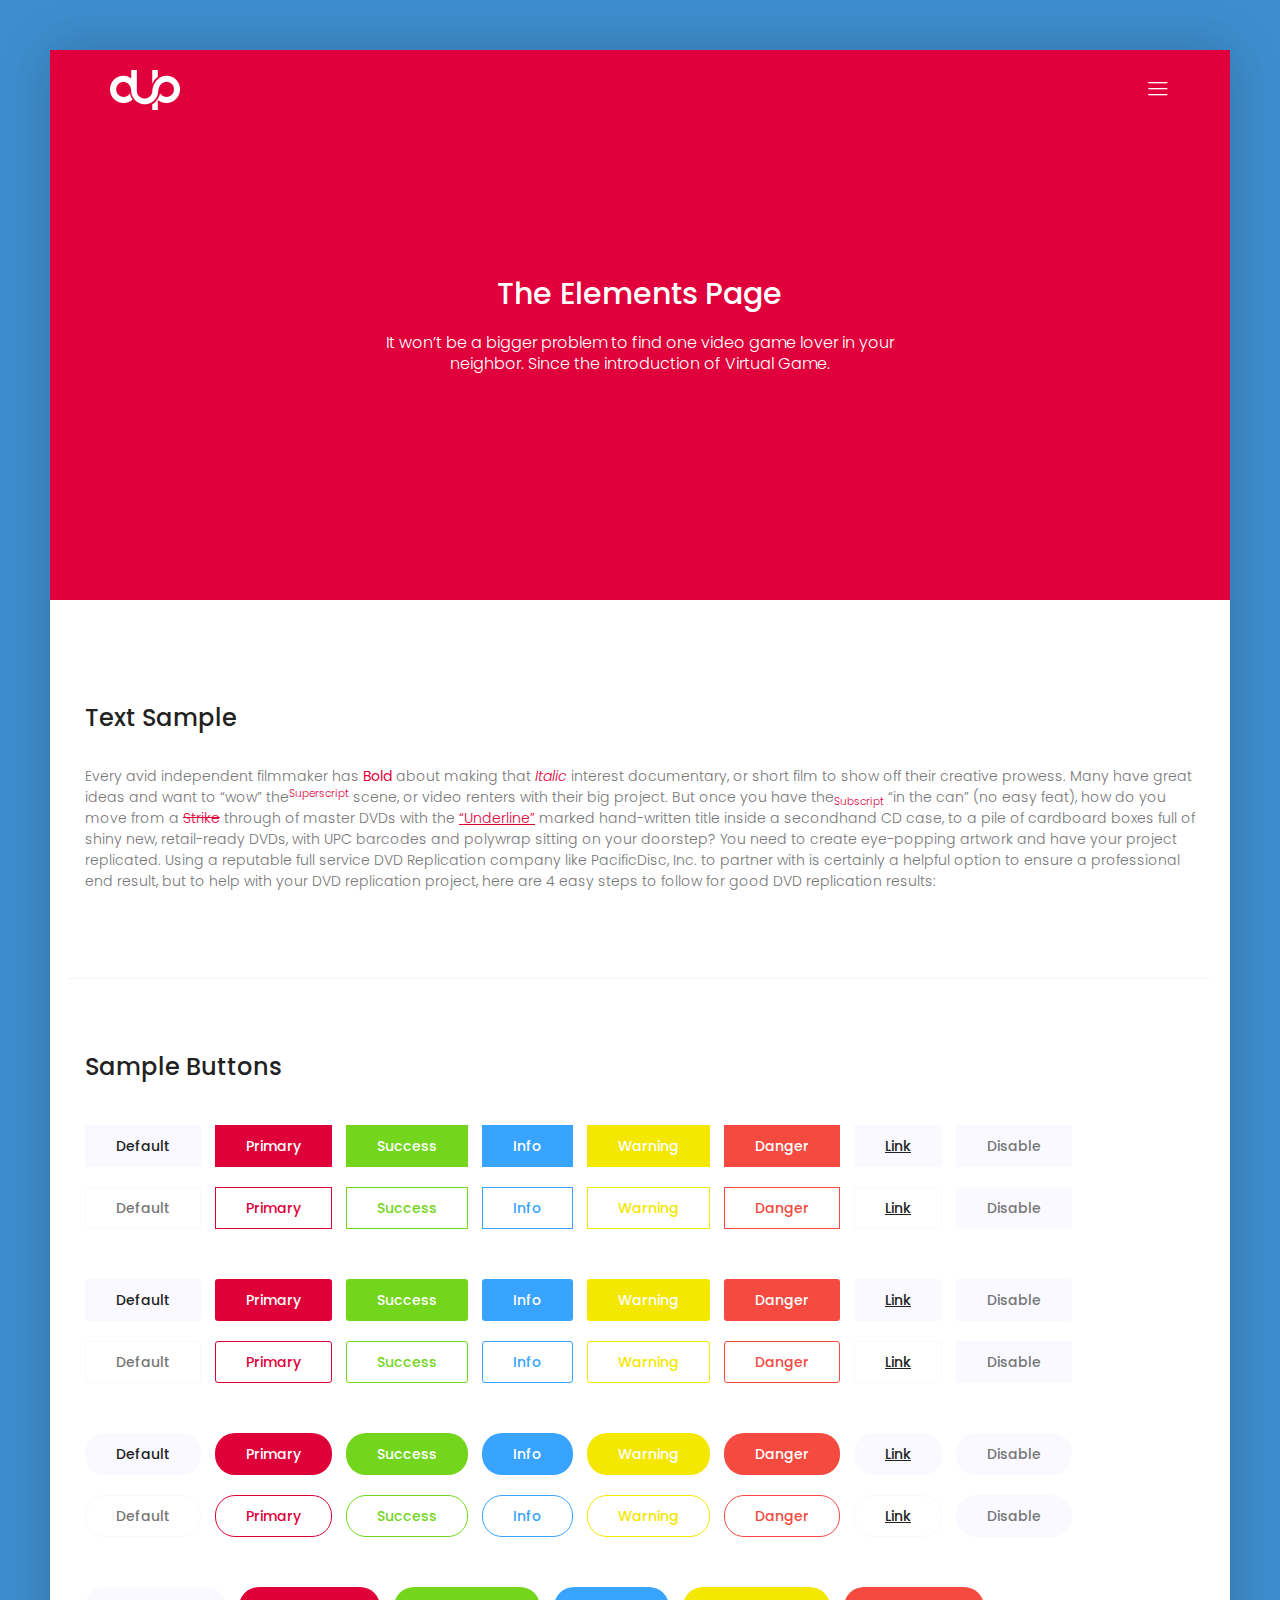
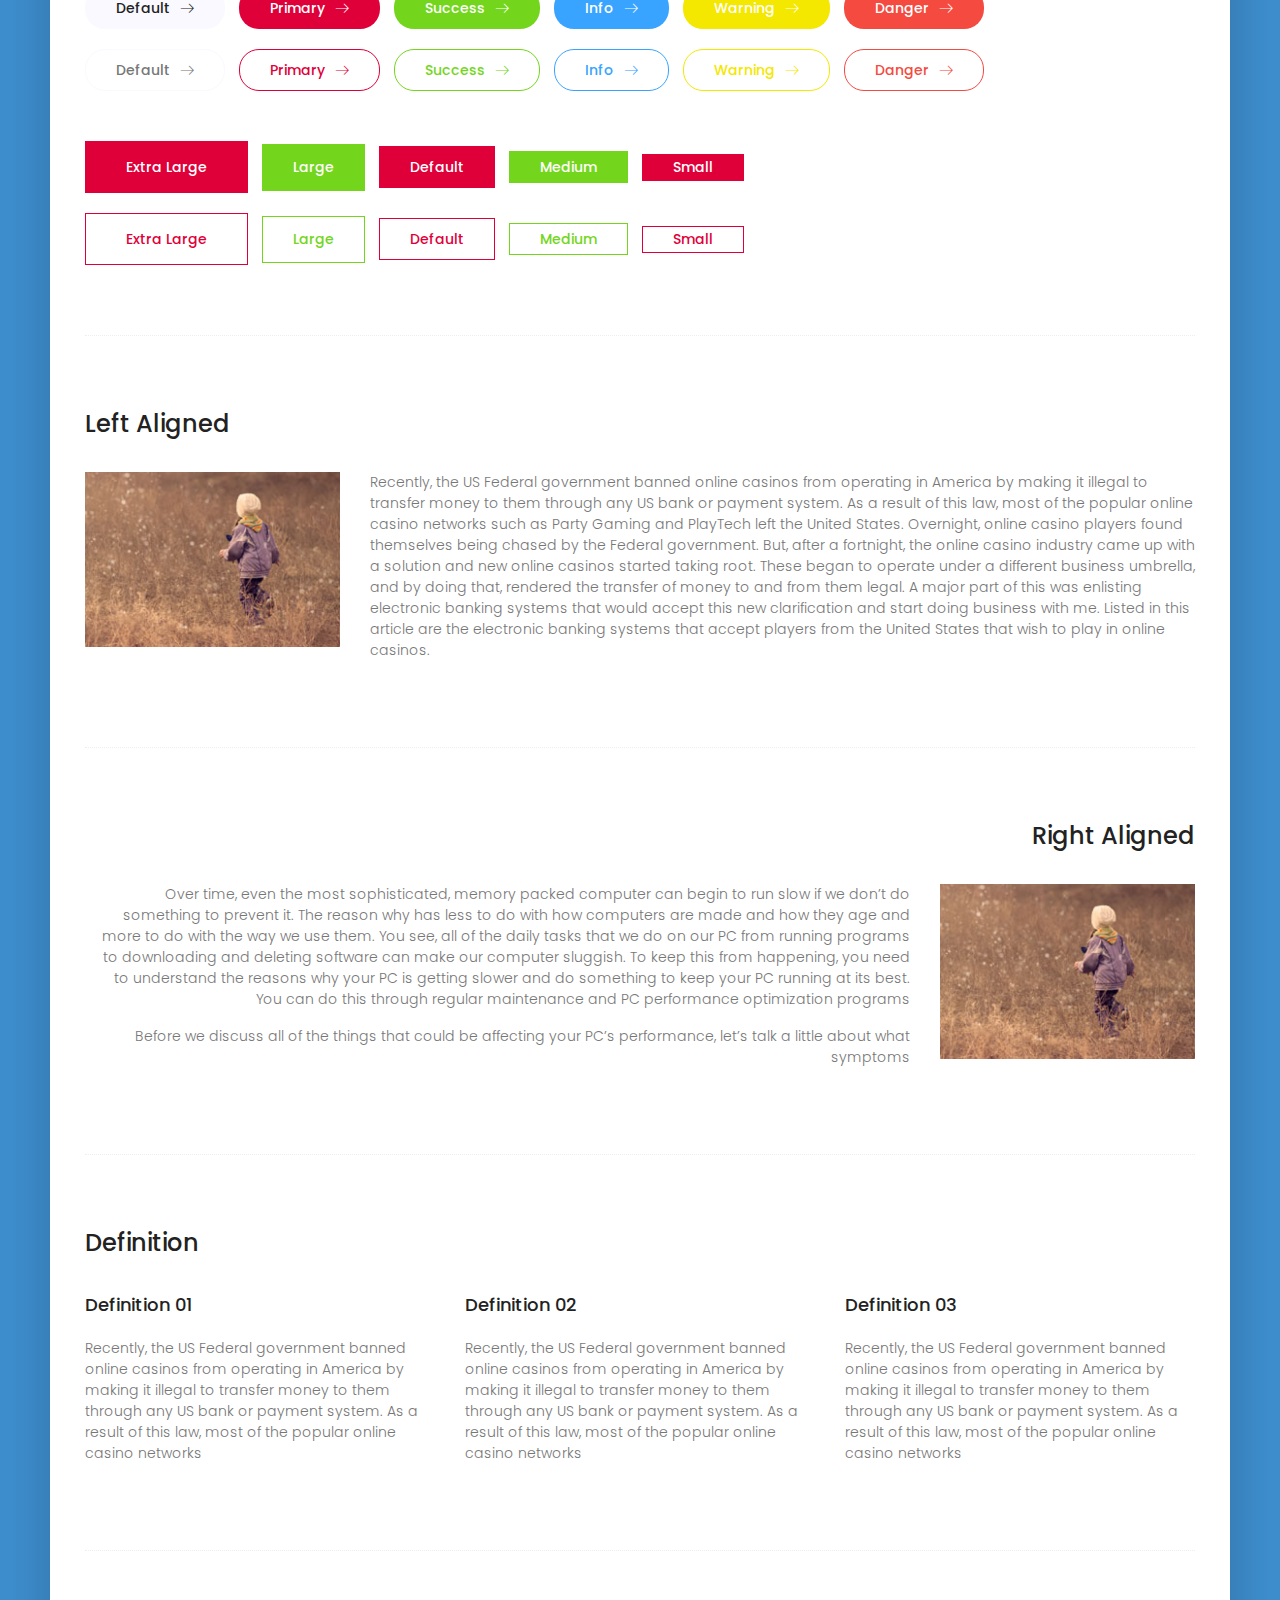
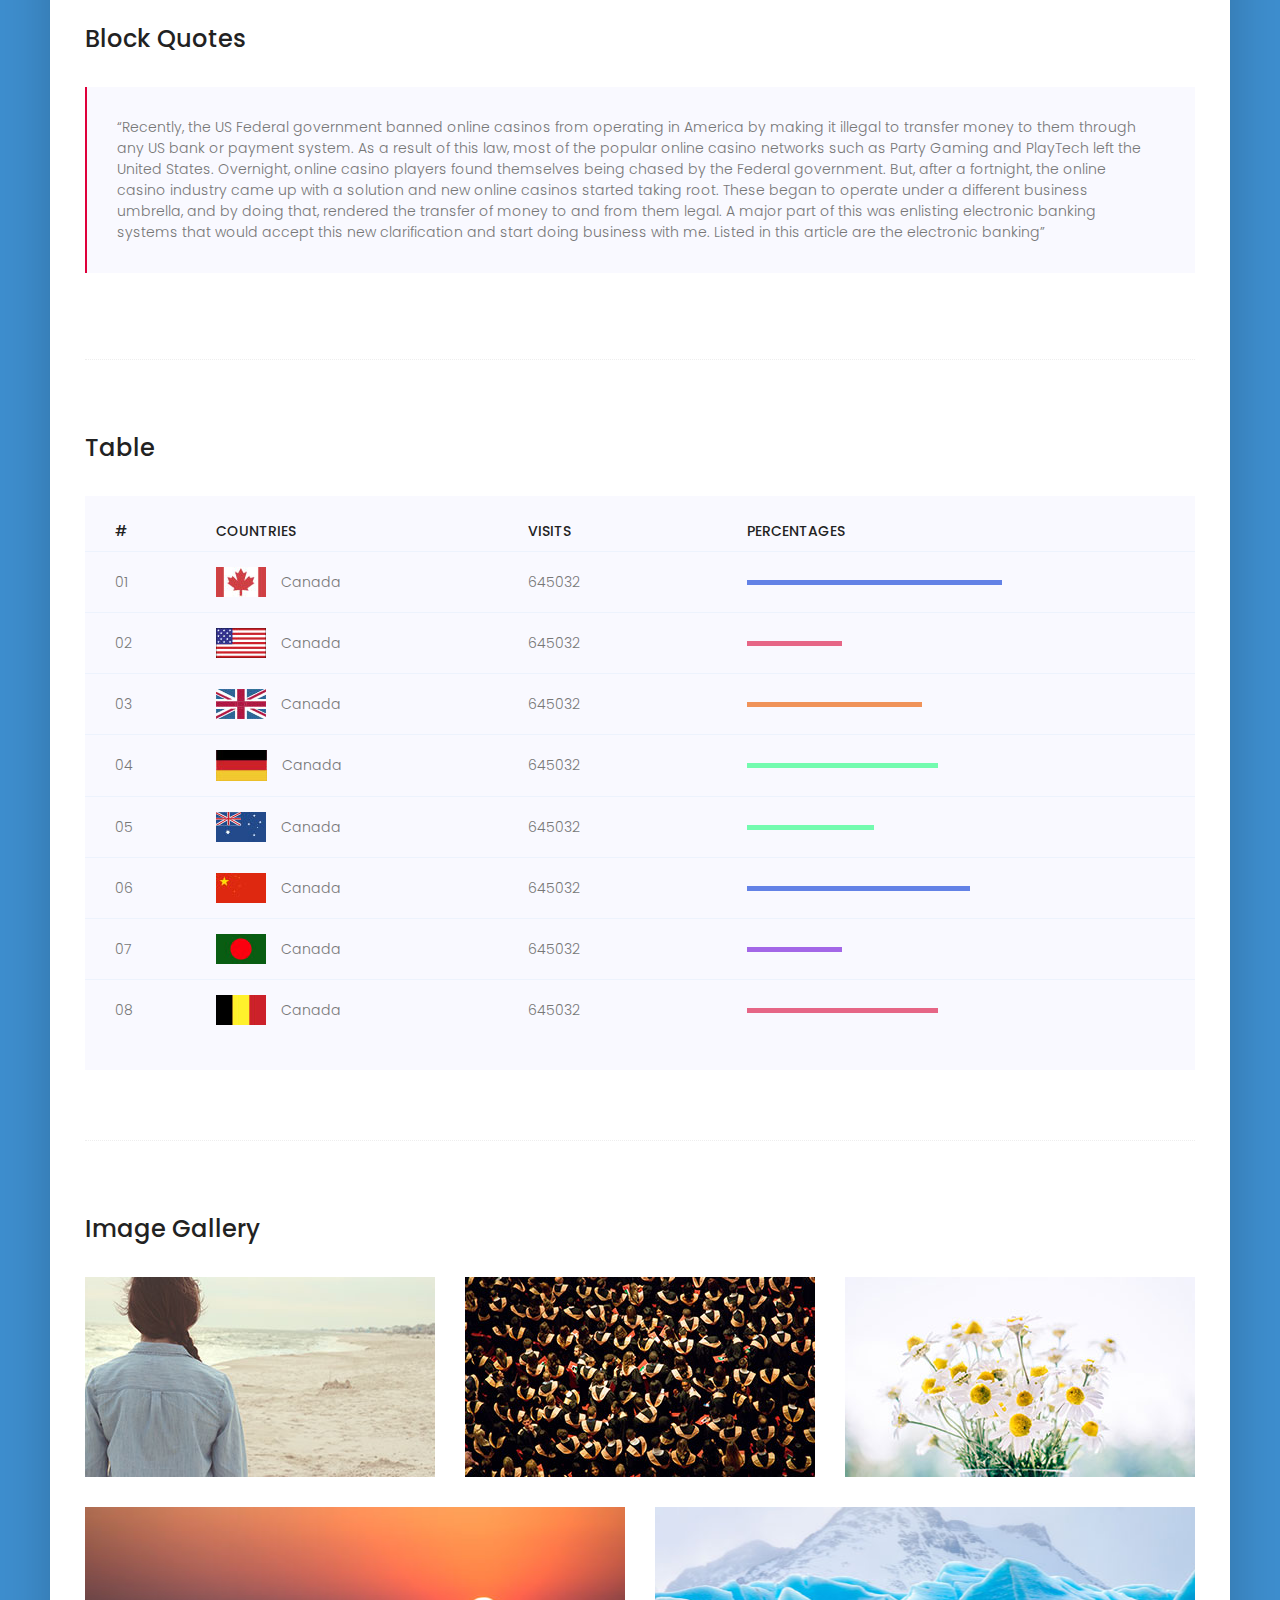
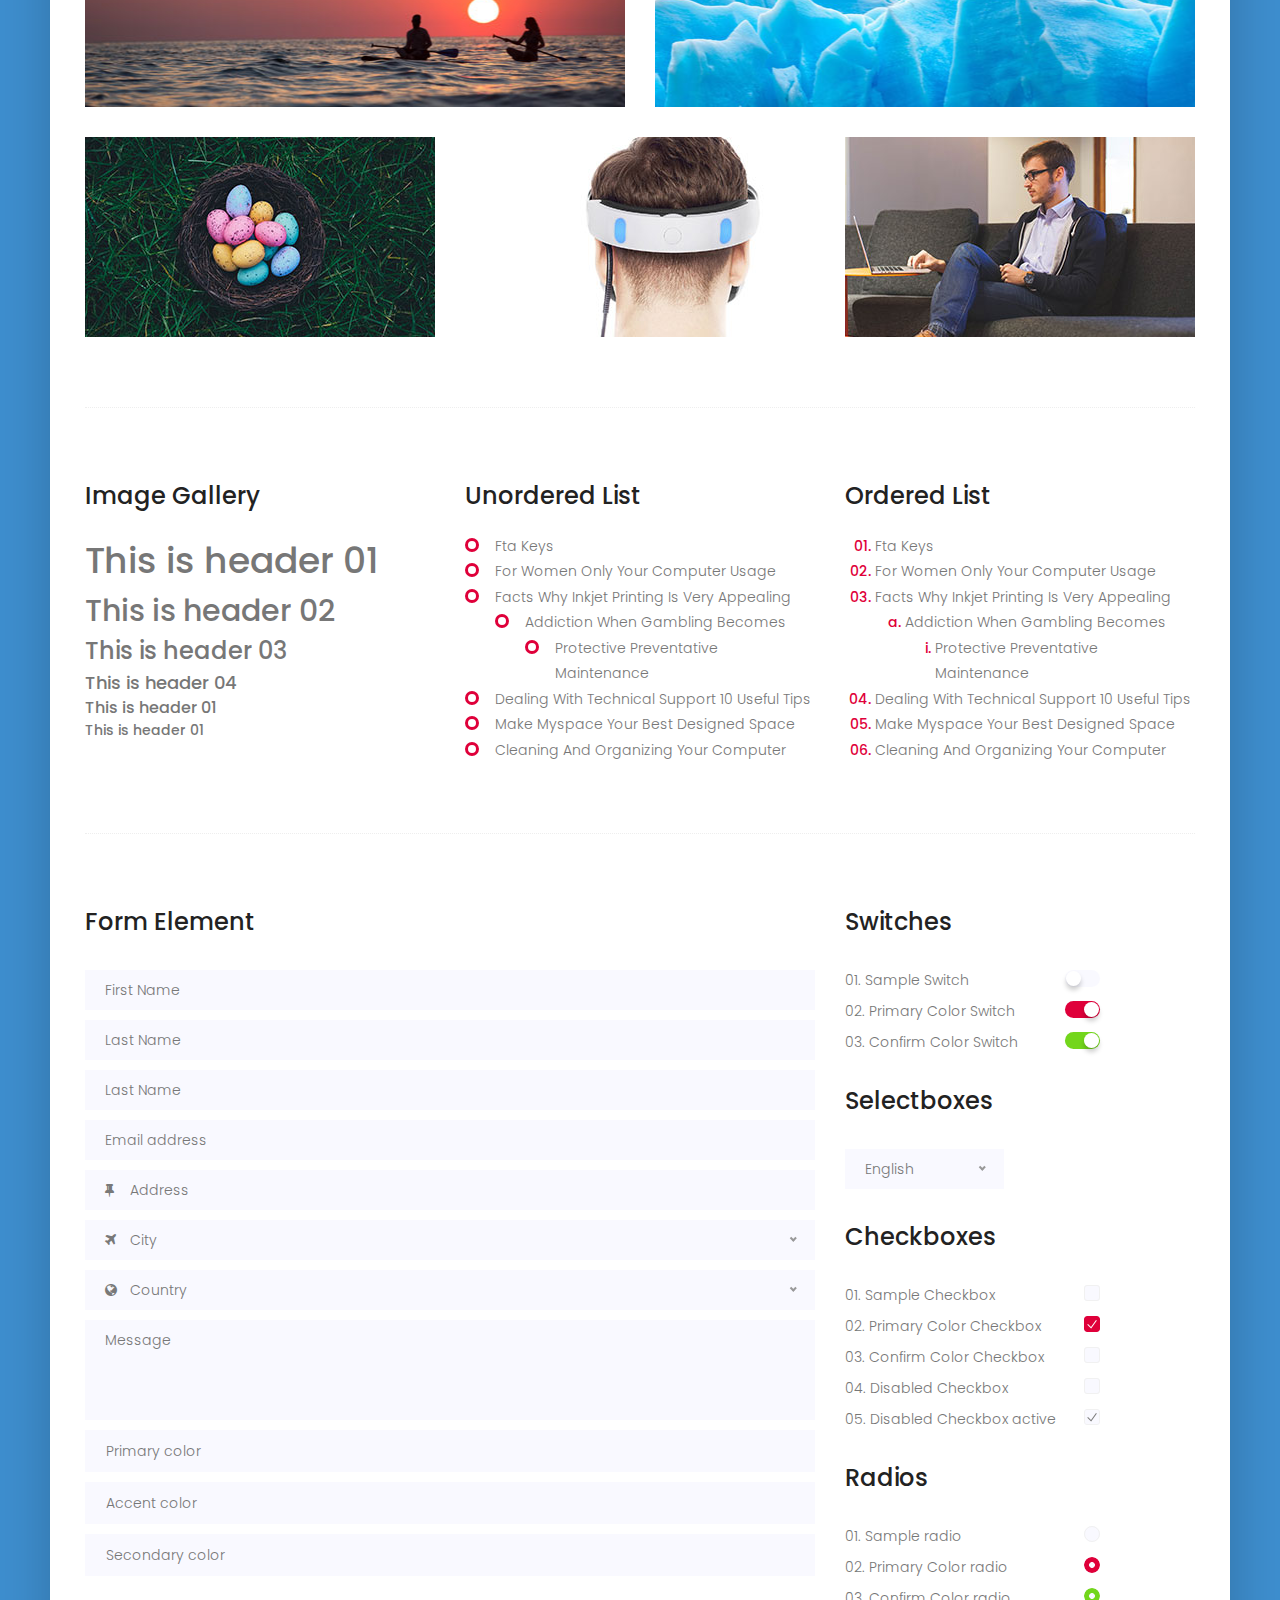
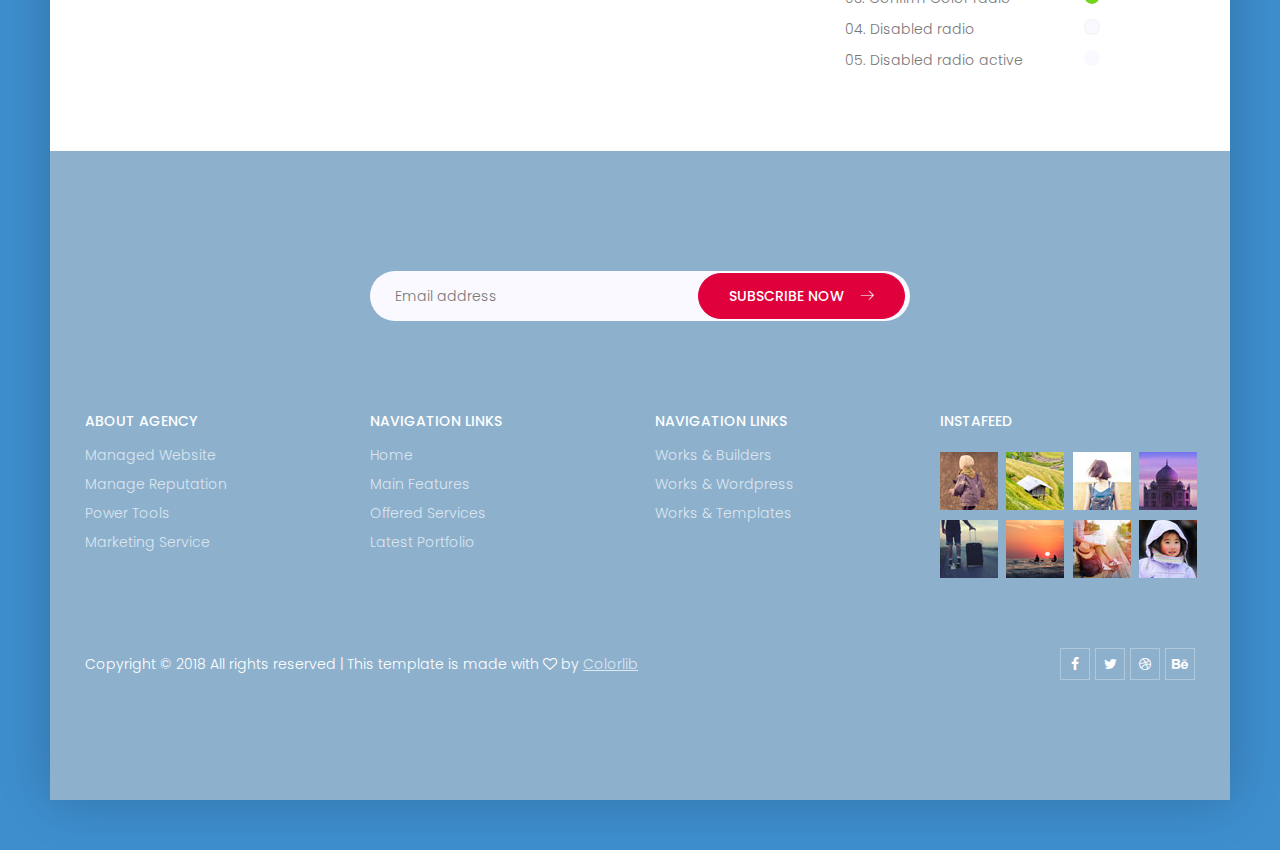
==== about.html @ 593161f3 "Changed some sht" ====
<!DOCTYPE html>
<html lang="zxx" class="no-js">
<head>
	<!-- Mobile Specific Meta -->
	<meta name="viewport" content="width=device-width, initial-scale=1, shrink-to-fit=no">
	<!-- Favicon-->
	<link rel="shortcut icon" href="img/fav.png">
	<!-- Author Meta -->
	<meta name="author" content="CodePixar">
	<!-- Meta Description -->
	<meta name="description" content="">
	<!-- Meta Keyword -->
	<meta name="keywords" content="">
	<!-- meta character set -->
	<meta charset="UTF-8">
	<!-- Site Title -->
	<title>Dup</title>

	<link href="https://fonts.googleapis.com/css?family=Poppins:100,300,500" rel="stylesheet">
		<!--
		CSS
		============================================= -->
		<link rel="stylesheet" href="css/linearicons.css">
		<link rel="stylesheet" href="css/owl.carousel.css">
		<link rel="stylesheet" href="css/font-awesome.min.css">
		<link rel="stylesheet" href="css/nice-select.css">
		<link rel="stylesheet" href="css/magnific-popup.css">
		<link rel="stylesheet" href="css/bootstrap.css">
		<link rel="stylesheet" href="css/main.css">
	</head>
	<body class="dup-body">
		<div class="dup-body-wrap">
			<!-- Start Header Area -->
			<header class="default-header">
				<div class="header-wrap">
					<div class="header-top d-flex justify-content-between align-items-center">
						<div class="logo">
							<a href="index.html"><img src="img/logo2.png" alt=""></a>
						</div>
						<div class="main-menubar white-menubar d-flex align-items-center">
							<nav class="hide">
								<a href="index.html">Home</a>
								<a href="generic.html">Generic</a>
								<a href="elements.html">Elements</a>
							</nav>
							<div class="menu-bar"><span class="lnr lnr-menu"></span></div>
						</div>
					</div>
				</div>
			</header>
		<!-- End Header Area -->
		<!-- Start Banner Area -->
		<section class="generic-banner element-banner relative">
			<div class="container">
				<div class="row height align-items-center justify-content-center">
					<div class="col-lg-10">
						<div class="banner-content text-center">
							<h2 class="text-white">The Elements Page</h2>
							<p class="text-white">It won’t be a bigger problem to find one video game lover in your <br> neighbor. Since the introduction of Virtual Game.</p>
						</div>
					</div>
				</div>
			</div>
		</section>
		<!-- End Banner Area -->
		<!-- Start Sample Area -->
		<section class="sample-text-area">
			<div class="container">
				<h3 class="text-heading">Text Sample</h3>
				<p class="sample-text">
					Every avid independent filmmaker has <b>Bold</b> about making that <i>Italic</i> interest documentary, or short film to show off their creative prowess. Many have great ideas and want to “wow” the<sup>Superscript</sup> scene, or video renters with their big project.  But once you have the<sub>Subscript</sub> “in the can” (no easy feat), how do you move from a <del>Strike</del> through of master DVDs with the <u>“Underline”</u> marked hand-written title inside a secondhand CD case, to a pile of cardboard boxes full of shiny new, retail-ready DVDs, with UPC barcodes and polywrap sitting on your doorstep?  You need to create eye-popping artwork and have your project replicated. Using a reputable full service DVD Replication company like PacificDisc, Inc. to partner with is certainly a helpful option to ensure a professional end result, but to help with your DVD replication project, here are 4 easy steps to follow for good DVD replication results:
				</p>
			</div>
		</section>
		<!-- End Sample Area -->
		<!-- Start Button -->
		<section class="button-area">
			<div class="container border-top-generic">
				<h3 class="text-heading">Sample Buttons</h3>
				<div class="button-group-area">
					<a href="#" class="genric-btn default">Default</a>
					<a href="#" class="genric-btn primary">Primary</a>
					<a href="#" class="genric-btn success">Success</a>
					<a href="#" class="genric-btn info">Info</a>
					<a href="#" class="genric-btn warning">Warning</a>
					<a href="#" class="genric-btn danger">Danger</a>
					<a href="#" class="genric-btn link">Link</a>
					<a href="#" class="genric-btn disable">Disable</a>
				</div>
				<div class="button-group-area mt-10">
					<a href="#" class="genric-btn default-border">Default</a>
					<a href="#" class="genric-btn primary-border">Primary</a>
					<a href="#" class="genric-btn success-border">Success</a>
					<a href="#" class="genric-btn info-border">Info</a>
					<a href="#" class="genric-btn warning-border">Warning</a>
					<a href="#" class="genric-btn danger-border">Danger</a>
					<a href="#" class="genric-btn link-border">Link</a>
					<a href="#" class="genric-btn disable">Disable</a>
				</div>
				<div class="button-group-area mt-40">
					<a href="#" class="genric-btn default radius">Default</a>
					<a href="#" class="genric-btn primary radius">Primary</a>
					<a href="#" class="genric-btn success radius">Success</a>
					<a href="#" class="genric-btn info radius">Info</a>
					<a href="#" class="genric-btn warning radius">Warning</a>
					<a href="#" class="genric-btn danger radius">Danger</a>
					<a href="#" class="genric-btn link radius">Link</a>
					<a href="#" class="genric-btn disable radius">Disable</a>
				</div>
				<div class="button-group-area mt-10">
					<a href="#" class="genric-btn default-border radius">Default</a>
					<a href="#" class="genric-btn primary-border radius">Primary</a>
					<a href="#" class="genric-btn success-border radius">Success</a>
					<a href="#" class="genric-btn info-border radius">Info</a>
					<a href="#" class="genric-btn warning-border radius">Warning</a>
					<a href="#" class="genric-btn danger-border radius">Danger</a>
					<a href="#" class="genric-btn link-border radius">Link</a>
					<a href="#" class="genric-btn disable radius">Disable</a>
				</div>
				<div class="button-group-area mt-40">
					<a href="#" class="genric-btn default circle">Default</a>
					<a href="#" class="genric-btn primary circle">Primary</a>
					<a href="#" class="genric-btn success circle">Success</a>
					<a href="#" class="genric-btn info circle">Info</a>
					<a href="#" class="genric-btn warning circle">Warning</a>
					<a href="#" class="genric-btn danger circle">Danger</a>
					<a href="#" class="genric-btn link circle">Link</a>
					<a href="#" class="genric-btn disable circle">Disable</a>
				</div>
				<div class="button-group-area mt-10">
					<a href="#" class="genric-btn default-border circle">Default</a>
					<a href="#" class="genric-btn primary-border circle">Primary</a>
					<a href="#" class="genric-btn success-border circle">Success</a>
					<a href="#" class="genric-btn info-border circle">Info</a>
					<a href="#" class="genric-btn warning-border circle">Warning</a>
					<a href="#" class="genric-btn danger-border circle">Danger</a>
					<a href="#" class="genric-btn link-border circle">Link</a>
					<a href="#" class="genric-btn disable circle">Disable</a>
				</div>
				<div class="button-group-area mt-40">
					<a href="#" class="genric-btn default circle arrow">Default<span class="lnr lnr-arrow-right"></span></a>
					<a href="#" class="genric-btn primary circle arrow">Primary<span class="lnr lnr-arrow-right"></span></a>
					<a href="#" class="genric-btn success circle arrow">Success<span class="lnr lnr-arrow-right"></span></a>
					<a href="#" class="genric-btn info circle arrow">Info<span class="lnr lnr-arrow-right"></span></a>
					<a href="#" class="genric-btn warning circle arrow">Warning<span class="lnr lnr-arrow-right"></span></a>
					<a href="#" class="genric-btn danger circle arrow">Danger<span class="lnr lnr-arrow-right"></span></a>
				</div>
				<div class="button-group-area mt-10">
					<a href="#" class="genric-btn default-border circle arrow">Default<span class="lnr lnr-arrow-right"></span></a>
					<a href="#" class="genric-btn primary-border circle arrow">Primary<span class="lnr lnr-arrow-right"></span></a>
					<a href="#" class="genric-btn success-border circle arrow">Success<span class="lnr lnr-arrow-right"></span></a>
					<a href="#" class="genric-btn info-border circle arrow">Info<span class="lnr lnr-arrow-right"></span></a>
					<a href="#" class="genric-btn warning-border circle arrow">Warning<span class="lnr lnr-arrow-right"></span></a>
					<a href="#" class="genric-btn danger-border circle arrow">Danger<span class="lnr lnr-arrow-right"></span></a>
				</div>
				<div class="button-group-area mt-40">
					<a href="#" class="genric-btn primary e-large">Extra Large</a>
					<a href="#" class="genric-btn success large">Large</a>
					<a href="#" class="genric-btn primary">Default</a>
					<a href="#" class="genric-btn success medium">Medium</a>
					<a href="#" class="genric-btn primary small">Small</a>
				</div>
				<div class="button-group-area mt-10">
					<a href="#" class="genric-btn primary-border e-large">Extra Large</a>
					<a href="#" class="genric-btn success-border large">Large</a>
					<a href="#" class="genric-btn primary-border">Default</a>
					<a href="#" class="genric-btn success-border medium">Medium</a>
					<a href="#" class="genric-btn primary-border small">Small</a>
				</div>
			</div>
		</section>
		<!-- End Button -->
		<!-- Start Align Area -->
		<div class="white-bg">
			<div class="container">
				<div class="section-top-border">
					<h3 class="mb-30">Left Aligned</h3>
					<div class="row">
						<div class="col-md-3">
							<img src="img/d.jpg" alt="" class="img-fluid">
						</div>
						<div class="col-md-9 mt-sm-20">
							<p>Recently, the US Federal government banned online casinos from operating in America by making it illegal to transfer money to them through any US bank or payment system. As a result of this law, most of the popular online casino networks such as Party Gaming and PlayTech left the United States. Overnight, online casino players found themselves being chased by the Federal government. But, after a fortnight, the online casino industry came up with a solution and new online casinos started taking root. These began to operate under a different business umbrella, and by doing that, rendered the transfer of money to and from them legal. A major part of this was enlisting electronic banking systems that would accept this new clarification and start doing business with me. Listed in this article are the electronic banking systems that accept players from the United States that wish to play in online casinos.</p>
						</div>
					</div>
				</div>
				<div class="section-top-border text-right">
					<h3 class="mb-30">Right Aligned</h3>
					<div class="row">
						<div class="col-md-9">
							<p class="text-right">Over time, even the most sophisticated, memory packed computer can begin to run slow if we don’t do something to prevent it. The reason why has less to do with how computers are made and how they age and more to do with the way we use them. You see, all of the daily tasks that we do on our PC from running programs to downloading and deleting software can make our computer sluggish. To keep this from happening, you need to understand the reasons why your PC is getting slower and do something to keep your PC running at its best. You can do this through regular maintenance and PC performance optimization programs</p>
							<p class="text-right">Before we discuss all of the things that could be affecting your PC’s performance, let’s talk a little about what symptoms</p>
						</div>
						<div class="col-md-3">
							<img src="img/d.jpg" alt="" class="img-fluid">
						</div>
					</div>
				</div>
				<div class="section-top-border">
					<h3 class="mb-30">Definition</h3>
					<div class="row">
						<div class="col-md-4">
							<div class="single-defination">
								<h4 class="mb-20">Definition 01</h4>
								<p>Recently, the US Federal government banned online casinos from operating in America by making it illegal to transfer money to them through any US bank or payment system. As a result of this law, most of the popular online casino networks</p>
							</div>
						</div>
						<div class="col-md-4">
							<div class="single-defination">
								<h4 class="mb-20">Definition 02</h4>
								<p>Recently, the US Federal government banned online casinos from operating in America by making it illegal to transfer money to them through any US bank or payment system. As a result of this law, most of the popular online casino networks</p>
							</div>
						</div>
						<div class="col-md-4">
							<div class="single-defination">
								<h4 class="mb-20">Definition 03</h4>
								<p>Recently, the US Federal government banned online casinos from operating in America by making it illegal to transfer money to them through any US bank or payment system. As a result of this law, most of the popular online casino networks</p>
							</div>
						</div>
					</div>
				</div>
				<div class="section-top-border">
					<h3 class="mb-30">Block Quotes</h3>
					<div class="row">
						<div class="col-lg-12">
							<blockquote class="generic-blockquote">
								“Recently, the US Federal government banned online casinos from operating in America by making it illegal to transfer money to them through any US bank or payment system. As a result of this law, most of the popular online casino networks such as Party Gaming and PlayTech left the United States. Overnight, online casino players found themselves being chased by the Federal government. But, after a fortnight, the online casino industry came up with a solution and new online casinos started taking root. These began to operate under a different business umbrella, and by doing that, rendered the transfer of money to and from them legal. A major part of this was enlisting electronic banking systems that would accept this new clarification and start doing business with me. Listed in this article are the electronic banking”
							</blockquote>
						</div>
					</div>
				</div>
				<div class="section-top-border">
					<h3 class="mb-30">Table</h3>
					<div class="progress-table-wrap">
						<div class="progress-table">
							<div class="table-head">
								<div class="serial">#</div>
								<div class="country">Countries</div>
								<div class="visit">Visits</div>
								<div class="percentage">Percentages</div>
							</div>
							<div class="table-row">
								<div class="serial">01</div>
								<div class="country"> <img src="img/f1.jpg" alt="flag">Canada</div>
								<div class="visit">645032</div>
								<div class="percentage">
									<div class="progress">
										<div class="progress-bar color-1" role="progressbar" style="width: 80%" aria-valuenow="80" aria-valuemin="0" aria-valuemax="100"></div>
									</div>
								</div>
							</div>
							<div class="table-row">
								<div class="serial">02</div>
								<div class="country"> <img src="img/f2.jpg" alt="flag">Canada</div>
								<div class="visit">645032</div>
								<div class="percentage">
									<div class="progress">
										<div class="progress-bar color-2" role="progressbar" style="width: 30%" aria-valuenow="30" aria-valuemin="0" aria-valuemax="100"></div>
									</div>
								</div>
							</div>
							<div class="table-row">
								<div class="serial">03</div>
								<div class="country"> <img src="img/f3.jpg" alt="flag">Canada</div>
								<div class="visit">645032</div>
								<div class="percentage">
									<div class="progress">
										<div class="progress-bar color-3" role="progressbar" style="width: 55%" aria-valuenow="55" aria-valuemin="0" aria-valuemax="100"></div>
									</div>
								</div>
							</div>
							<div class="table-row">
								<div class="serial">04</div>
								<div class="country"> <img src="img/f4.jpg" alt="flag">Canada</div>
								<div class="visit">645032</div>
								<div class="percentage">
									<div class="progress">
										<div class="progress-bar color-4" role="progressbar" style="width: 60%" aria-valuenow="60" aria-valuemin="0" aria-valuemax="100"></div>
									</div>
								</div>
							</div>
							<div class="table-row">
								<div class="serial">05</div>
								<div class="country"> <img src="img/f5.jpg" alt="flag">Canada</div>
								<div class="visit">645032</div>
								<div class="percentage">
									<div class="progress">
										<div class="progress-bar color-5" role="progressbar" style="width: 40%" aria-valuenow="40" aria-valuemin="0" aria-valuemax="100"></div>
									</div>
								</div>
							</div>
							<div class="table-row">
								<div class="serial">06</div>
								<div class="country"> <img src="img/f6.jpg" alt="flag">Canada</div>
								<div class="visit">645032</div>
								<div class="percentage">
									<div class="progress">
										<div class="progress-bar color-6" role="progressbar" style="width: 70%" aria-valuenow="70" aria-valuemin="0" aria-valuemax="100"></div>
									</div>
								</div>
							</div>
							<div class="table-row">
								<div class="serial">07</div>
								<div class="country"> <img src="img/f7.jpg" alt="flag">Canada</div>
								<div class="visit">645032</div>
								<div class="percentage">
									<div class="progress">
										<div class="progress-bar color-7" role="progressbar" style="width: 30%" aria-valuenow="30" aria-valuemin="0" aria-valuemax="100"></div>
									</div>
								</div>
							</div>
							<div class="table-row">
								<div class="serial">08</div>
								<div class="country"> <img src="img/f8.jpg" alt="flag">Canada</div>
								<div class="visit">645032</div>
								<div class="percentage">
									<div class="progress">
										<div class="progress-bar color-8" role="progressbar" style="width: 60%" aria-valuenow="60" aria-valuemin="0" aria-valuemax="100"></div>
									</div>
								</div>
							</div>
						</div>
					</div>
				</div>
				<div class="section-top-border">
					<h3>Image Gallery</h3>
					<div class="row gallery-item">
						<div class="col-md-4">
							<a href="img/g1.jpg" class="img-pop-up"><div class="single-gallery-image" style="background: url(img/g1.jpg);"></div></a>
						</div>
						<div class="col-md-4">
							<a href="img/g2.jpg" class="img-pop-up"><div class="single-gallery-image" style="background: url(img/g2.jpg);"></div></a>
						</div>
						<div class="col-md-4">
							<a href="img/g3.jpg" class="img-pop-up"><div class="single-gallery-image" style="background: url(img/g3.jpg);"></div></a>
						</div>
						<div class="col-md-6">
							<a href="img/g4.jpg" class="img-pop-up"><div class="single-gallery-image" style="background: url(img/g4.jpg);"></div></a>
						</div>
						<div class="col-md-6">
							<a href="img/g5.jpg" class="img-pop-up"><div class="single-gallery-image" style="background: url(img/g5.jpg);"></div></a>
						</div>
						<div class="col-md-4">
							<a href="img/g6.jpg" class="img-pop-up"><div class="single-gallery-image" style="background: url(img/g6.jpg);"></div></a>
						</div>
						<div class="col-md-4">
							<a href="img/g7.jpg" class="img-pop-up"><div class="single-gallery-image" style="background: url(img/g7.jpg);"></div></a>
						</div>
						<div class="col-md-4">
							<a href="img/g8.jpg" class="img-pop-up"><div class="single-gallery-image" style="background: url(img/g8.jpg);"></div></a>
						</div>
					</div>
				</div>
				<div class="section-top-border">
					<div class="row">
						<div class="col-md-4">
							<h3 class="mb-20">Image Gallery</h3>
							<div class="typography">
								<h1>This is header 01</h1>
								<h2>This is header 02</h2>
								<h3>This is header 03</h3>
								<h4>This is header 04</h4>
								<h5>This is header 01</h5>
								<h6>This is header 01</h6>
							</div>
						</div>
						<div class="col-md-4 mt-sm-30">
							<h3 class="mb-20">Unordered List</h3>
							<div class="">
								<ul class="unordered-list">
									<li>Fta Keys</li>
									<li>For Women Only Your Computer Usage</li>
									<li>Facts Why Inkjet Printing Is Very Appealing
										<ul>
											<li>Addiction When Gambling Becomes
												<ul>
													<li>Protective Preventative Maintenance</li>
												</ul>
											</li>
										</ul>
									</li>
									<li>Dealing With Technical Support 10 Useful Tips</li>
									<li>Make Myspace Your Best Designed Space</li>
									<li>Cleaning And Organizing Your Computer</li>
								</ul>
							</div>
						</div>
						<div class="col-md-4 mt-sm-30">
							<h3 class="mb-20">Ordered List</h3>
							<div class="">
								<ol class="ordered-list">
									<li><span>Fta Keys</span></li>
									<li><span>For Women Only Your Computer Usage</span></li>
									<li><span>Facts Why Inkjet Printing Is Very Appealing</span>
										<ol class="ordered-list-alpha">
											<li><span>Addiction When Gambling Becomes</span>
												<ol class="ordered-list-roman">
													<li><span>Protective Preventative Maintenance</span></li>
												</ol>
											</li>
										</ol>
									</li>
									<li><span>Dealing With Technical Support 10 Useful Tips</span></li>
									<li><span>Make Myspace Your Best Designed Space</span></li>
									<li><span>Cleaning And Organizing Your Computer</span></li>
								</ol>
							</div>
						</div>
					</div>
				</div>
				<div class="section-top-border">
					<div class="row">
						<div class="col-lg-8 col-md-8">
							<h3 class="mb-30">Form Element</h3>
							<form action="#">
								<div class="mt-10">
									<input type="text" name="first_name" placeholder="First Name" onfocus="this.placeholder = ''" onblur="this.placeholder = 'First Name'" required class="single-input">
								</div>
								<div class="mt-10">
									<input type="text" name="last_name" placeholder="Last Name" onfocus="this.placeholder = ''" onblur="this.placeholder = 'Last Name'" required class="single-input">
								</div>
								<div class="mt-10">
									<input type="text" name="last_name" placeholder="Last Name" onfocus="this.placeholder = ''" onblur="this.placeholder = 'Last Name'" required class="single-input">
								</div>
								<div class="mt-10">
									<input type="email" name="EMAIL" placeholder="Email address" onfocus="this.placeholder = ''" onblur="this.placeholder = 'Email address'" required class="single-input">
								</div>
								<div class="input-group-icon mt-10">
									<div class="icon"><i class="fa fa-thumb-tack" aria-hidden="true"></i></div>
									<input type="text" name="address" placeholder="Address" onfocus="this.placeholder = ''" onblur="this.placeholder = 'Address'" required class="single-input">
								</div>
								<div class="input-group-icon mt-10">
									<div class="icon"><i class="fa fa-plane" aria-hidden="true"></i></div>
									<div class="form-select">
										<select>
											<option value="1">City</option>
											<option value="1">Dhaka</option>
											<option value="1">Dilli</option>
											<option value="1">Newyork</option>
											<option value="1">Islamabad</option>
										</select>
									</div>
								</div>
								<div class="input-group-icon mt-10">
									<div class="icon"><i class="fa fa-globe" aria-hidden="true"></i></div>
									<div class="form-select">
										<select>
											<option value="1">Country</option>
											<option value="1">Bangladesh</option>
											<option value="1">India</option>
											<option value="1">England</option>
											<option value="1">Srilanka</option>
										</select>
									</div>
								</div>

								<div class="mt-10">
									<textarea class="single-textarea" placeholder="Message" onfocus="this.placeholder = ''" onblur="this.placeholder = 'Message'" required></textarea>
								</div>
									<div class="mt-10">
										<input type="text" name="first_name" placeholder="Primary color" onfocus="this.placeholder = ''" onblur="this.placeholder = 'Primary color'" required class="single-input-primary">
									</div>
									<div class="mt-10">
										<input type="text" name="first_name" placeholder="Accent color" onfocus="this.placeholder = ''" onblur="this.placeholder = 'Accent color'" required class="single-input-accent">
									</div>
									<div class="mt-10">
										<input type="text" name="first_name" placeholder="Secondary color" onfocus="this.placeholder = ''" onblur="this.placeholder = 'Secondary color'" required class="single-input-secondary">
									</div>
								</form>
							</div>
							<div class="col-lg-3 col-md-4 mt-sm-30">
								<div class="single-element-widget">
									<h3 class="mb-30">Switches</h3>
									<div class="switch-wrap d-flex justify-content-between">
										<p>01. Sample Switch</p>
										<div class="primary-switch">
											<input type="checkbox" id="default-switch">
											<label for="default-switch"></label>
										</div>
									</div>
									<div class="switch-wrap d-flex justify-content-between">
										<p>02. Primary Color Switch</p>
										<div class="primary-switch">
											<input type="checkbox" id="primary-switch" checked>
											<label for="primary-switch"></label>
										</div>
									</div>
									<div class="switch-wrap d-flex justify-content-between">
										<p>03. Confirm Color Switch</p>
										<div class="confirm-switch">
											<input type="checkbox" id="confirm-switch" checked>
											<label for="confirm-switch"></label>
										</div>
									</div>
								</div>
								<div class="single-element-widget mt-30">
									<h3 class="mb-30">Selectboxes</h3>
									<div class="default-select">
										<select>
											<option value="1">English</option>
											<option value="1">Spanish</option>
											<option value="1">Arabic</option>
											<option value="1">Portuguise</option>
											<option value="1">Bengali</option>
										</select>
									</div>
								</div>
								<div class="single-element-widget mt-30">
									<h3 class="mb-30">Checkboxes</h3>
									<div class="switch-wrap d-flex justify-content-between">
										<p>01. Sample Checkbox</p>
										<div class="primary-checkbox">
											<input type="checkbox" id="default-checkbox">
											<label for="default-checkbox"></label>
										</div>
									</div>
									<div class="switch-wrap d-flex justify-content-between">
										<p>02. Primary Color Checkbox</p>
										<div class="primary-checkbox">
											<input type="checkbox" id="primary-checkbox" checked>
											<label for="primary-checkbox"></label>
										</div>
									</div>
									<div class="switch-wrap d-flex justify-content-between">
										<p>03. Confirm Color Checkbox</p>
										<div class="confirm-checkbox">
											<input type="checkbox" id="confirm-checkbox">
											<label for="confirm-checkbox"></label>
										</div>
									</div>
									<div class="switch-wrap d-flex justify-content-between">
										<p>04. Disabled Checkbox</p>
										<div class="disabled-checkbox">
											<input type="checkbox" id="disabled-checkbox" disabled>
											<label for="disabled-checkbox"></label>
										</div>
									</div>
									<div class="switch-wrap d-flex justify-content-between">
										<p>05. Disabled Checkbox active</p>
										<div class="disabled-checkbox">
											<input type="checkbox" id="disabled-checkbox-active" checked disabled>
											<label for="disabled-checkbox-active"></label>
										</div>
									</div>
								</div>
								<div class="single-element-widget mt-30">
									<h3 class="mb-30">Radios</h3>
									<div class="switch-wrap d-flex justify-content-between">
										<p>01. Sample radio</p>
										<div class="primary-radio">
											<input type="checkbox" id="default-radio">
											<label for="default-radio"></label>
										</div>
									</div>
									<div class="switch-wrap d-flex justify-content-between">
										<p>02. Primary Color radio</p>
										<div class="primary-radio">
											<input type="checkbox" id="primary-radio" checked>
											<label for="primary-radio"></label>
										</div>
									</div>
									<div class="switch-wrap d-flex justify-content-between">
										<p>03. Confirm Color radio</p>
										<div class="confirm-radio">
											<input type="checkbox" id="confirm-radio" checked>
											<label for="confirm-radio"></label>
										</div>
									</div>
									<div class="switch-wrap d-flex justify-content-between">
										<p>04. Disabled radio</p>
										<div class="disabled-radio">
											<input type="checkbox" id="disabled-radio" disabled>
											<label for="disabled-radio"></label>
										</div>
									</div>
									<div class="switch-wrap d-flex justify-content-between">
										<p>05. Disabled radio active</p>
										<div class="disabled-radio">
											<input type="checkbox" id="disabled-radio-active" checked disabled>
											<label for="disabled-radio-active"></label>
										</div>
									</div>
								</div>
							</div>
						</div>
					</div>
				</div>
			</div>
				<!-- End Align Area -->
		<!-- Strat Footer Area -->
		<footer class="section-gap footer-widget-area">
			<div class="overlay overlay-bg"></div>
			<div class="container">
				<div class="subscription-area">
					<div class="row justify-content-center">
						<div class="col-lg-6">
							<div id="mc_embed_signup">
								<form target="_blank" novalidate action="https://spondonit.us12.list-manage.com/subscribe/post?u=1462626880ade1ac87bd9c93a&id=92a4423d01" method="get" class="subscription relative">
									<input type="email" name="EMAIL" placeholder="Email address" onfocus="this.placeholder = ''" onblur="this.placeholder = 'Email address'" required>
									<div style="position: absolute; left: -5000px;">
										<input type="text" name="b_36c4fd991d266f23781ded980_aefe40901a" tabindex="-1" value="">
									</div>
									<button class="primary-btn">Subscribe now<span class="lnr lnr-arrow-right"></span></button>
									<div class="info"></div>
								</form>
							</div>
						</div>
					</div>
				</div>
				<div class="row">
					<div class="col-lg-3 col-sm-6">
						<div class="single-footer-widget">
							<h6 class="text-white text-uppercase mb-20">About Agency</h6>
							<ul class="footer-nav">
								<li><a href="#">Managed Website</a></li>
								<li><a href="#">Manage Reputation</a></li>
								<li><a href="#">Power Tools</a></li>
								<li><a href="#">Marketing Service</a></li>
							</ul>
						</div>
					</div>
					<div class="col-lg-3 col-sm-6">
						<div class="single-footer-widget">
							<h6 class="text-white text-uppercase mb-20">Navigation Links</h6>
							<ul class="footer-nav">
								<li><a href="#">Home</a></li>
								<li><a href="#">Main Features</a></li>
								<li><a href="#">Offered Services</a></li>
								<li><a href="#">Latest Portfolio</a></li>
							</ul>
						</div>
					</div>
					<div class="col-lg-3 col-sm-6">
						<div class="single-footer-widget">
							<h6 class="text-white text-uppercase mb-20">Navigation Links</h6>
							<ul class="footer-nav">
								<li><a href="#">Works & Builders</a></li>
								<li><a href="#">Works & Wordpress</a></li>
								<li><a href="#">Works & Templates</a></li>
							</ul>
						</div>
					</div>

					<div class="col-lg-3 col-sm-6">
						<div class="single-footer-widget">
							<h6 class="text-white text-uppercase mb-20">Instafeed</h6>
							<ul class="instafeed d-flex flex-wrap">
								<li><img src="img/i1.jpg" alt=""></li>
								<li><img src="img/i2.jpg" alt=""></li>
								<li><img src="img/i3.jpg" alt=""></li>
								<li><img src="img/i4.jpg" alt=""></li>
								<li><img src="img/i5.jpg" alt=""></li>
								<li><img src="img/i6.jpg" alt=""></li>
								<li><img src="img/i7.jpg" alt=""></li>
								<li><img src="img/i8.jpg" alt=""></li>
							</ul>
						</div>
					</div>
				</div>
				<div class="footer-bottom d-flex justify-content-between align-items-center flex-wrap">
					<p class="footer-text m-0">Copyright &copy; 2018 All rights reserved   |   This template is made with <i class="fa fa-heart-o" aria-hidden="true"></i> by <a href="https://colorlib.com/">Colorlib</a></p>
					<div class="footer-social d-flex align-items-center">
						<a href="#"><i class="fa fa-facebook"></i></a>
						<a href="#"><i class="fa fa-twitter"></i></a>
						<a href="#"><i class="fa fa-dribbble"></i></a>
						<a href="#"><i class="fa fa-behance"></i></a>
					</div>
				</div>
			</div>
		</footer>
		<!-- End Footer Area -->
		</div>

		<script src="js/vendor/jquery-2.2.4.min.js"></script>
		<script src="https://cdnjs.cloudflare.com/ajax/libs/popper.js/1.11.0/umd/popper.min.js" integrity="sha384-b/U6ypiBEHpOf/4+1nzFpr53nxSS+GLCkfwBdFNTxtclqqenISfwAzpKaMNFNmj4" crossorigin="anonymous"></script>
		<script src="js/vendor/bootstrap.min.js"></script>
		<script src="js/jquery.ajaxchimp.min.js"></script>
		<script src="js/owl.carousel.min.js"></script>
		<script src="js/jquery.nice-select.min.js"></script>
		<script src="js/jquery.magnific-popup.min.js"></script>
		<script src="js/main.js"></script>
	</body>
</html>
---- css/linearicons.css ----
@font-face {
	font-family: 'Linearicons-Free';
	src:url('../fonts/Linearicons-Free.eot?w118d');
	src:url('../fonts/Linearicons-Free.eot?#iefixw118d') format('embedded-opentype'),
		url('../fonts/Linearicons-Free.woff2?w118d') format('woff2'),
		url('../fonts/Linearicons-Free.woff?w118d') format('woff'),
		url('../fonts/Linearicons-Free.ttf?w118d') format('truetype'),
		url('../fonts/Linearicons-Free.svg?w118d#Linearicons-Free') format('svg');
	font-weight: normal;
	font-style: normal;
}

.lnr {
	font-family: 'Linearicons-Free';
	speak: none;
	font-style: normal;
	font-weight: normal;
	font-variant: normal;
	text-transform: none;
	line-height: 1;

	/* Better Font Rendering =========== */
	-webkit-font-smoothing: antialiased;
	-moz-osx-font-smoothing: grayscale;
}

.lnr-home:before {
	content: "\e800";
}
.lnr-apartment:before {
	content: "\e801";
}
.lnr-pencil:before {
	content: "\e802";
}
.lnr-magic-wand:before {
	content: "\e803";
}
.lnr-drop:before {
	content: "\e804";
}
.lnr-lighter:before {
	content: "\e805";
}
.lnr-poop:before {
	content: "\e806";
}
.lnr-sun:before {
	content: "\e807";
}
.lnr-moon:before {
	content: "\e808";
}
.lnr-cloud:before {
	content: "\e809";
}
.lnr-cloud-upload:before {
	content: "\e80a";
}
.lnr-cloud-download:before {
	content: "\e80b";
}
.lnr-cloud-sync:before {
	content: "\e80c";
}
.lnr-cloud-check:before {
	content: "\e80d";
}
.lnr-database:before {
	content: "\e80e";
}
.lnr-lock:before {
	content: "\e80f";
}
.lnr-cog:before {
	content: "\e810";
}
.lnr-trash:before {
	content: "\e811";
}
.lnr-dice:before {
	content: "\e812";
}
.lnr-heart:before {
	content: "\e813";
}
.lnr-star:before {
	content: "\e814";
}
.lnr-star-half:before {
	content: "\e815";
}
.lnr-star-empty:before {
	content: "\e816";
}
.lnr-flag:before {
	content: "\e817";
}
.lnr-envelope:before {
	content: "\e818";
}
.lnr-paperclip:before {
	content: "\e819";
}
.lnr-inbox:before {
	content: "\e81a";
}
.lnr-eye:before {
	content: "\e81b";
}
.lnr-printer:before {
	content: "\e81c";
}
.lnr-file-empty:before {
	content: "\e81d";
}
.lnr-file-add:before {
	content: "\e81e";
}
.lnr-enter:before {
	content: "\e81f";
}
.lnr-exit:before {
	content: "\e820";
}
.lnr-graduation-hat:before {
	content: "\e821";
}
.lnr-license:before {
	content: "\e822";
}
.lnr-music-note:before {
	content: "\e823";
}
.lnr-film-play:before {
	content: "\e824";
}
.lnr-camera-video:before {
	content: "\e825";
}
.lnr-camera:before {
	content: "\e826";
}
.lnr-picture:before {
	content: "\e827";
}
.lnr-book:before {
	content: "\e828";
}
.lnr-bookmark:before {
	content: "\e829";
}
.lnr-user:before {
	content: "\e82a";
}
.lnr-users:before {
	content: "\e82b";
}
.lnr-shirt:before {
	content: "\e82c";
}
.lnr-store:before {
	content: "\e82d";
}
.lnr-cart:before {
	content: "\e82e";
}
.lnr-tag:before {
	content: "\e82f";
}
.lnr-phone-handset:before {
	content: "\e830";
}
.lnr-phone:before {
	content: "\e831";
}
.lnr-pushpin:before {
	content: "\e832";
}
.lnr-map-marker:before {
	content: "\e833";
}
.lnr-map:before {
	content: "\e834";
}
.lnr-location:before {
	content: "\e835";
}
.lnr-calendar-full:before {
	content: "\e836";
}
.lnr-keyboard:before {
	content: "\e837";
}
.lnr-spell-check:before {
	content: "\e838";
}
.lnr-screen:before {
	content: "\e839";
}
.lnr-smartphone:before {
	content: "\e83a";
}
.lnr-tablet:before {
	content: "\e83b";
}
.lnr-laptop:before {
	content: "\e83c";
}
.lnr-laptop-phone:before {
	content: "\e83d";
}
.lnr-power-switch:before {
	content: "\e83e";
}
.lnr-bubble:before {
	content: "\e83f";
}
.lnr-heart-pulse:before {
	content: "\e840";
}
.lnr-construction:before {
	content: "\e841";
}
.lnr-pie-chart:before {
	content: "\e842";
}
.lnr-chart-bars:before {
	content: "\e843";
}
.lnr-gift:before {
	content: "\e844";
}
.lnr-diamond:before {
	content: "\e845";
}
.lnr-linearicons:before {
	content: "\e846";
}
.lnr-dinner:before {
	content: "\e847";
}
.lnr-coffee-cup:before {
	content: "\e848";
}
.lnr-leaf:before {
	content: "\e849";
}
.lnr-paw:before {
	content: "\e84a";
}
.lnr-rocket:before {
	content: "\e84b";
}
.lnr-briefcase:before {
	content: "\e84c";
}
.lnr-bus:before {
	content: "\e84d";
}
.lnr-car:before {
	content: "\e84e";
}
.lnr-train:before {
	content: "\e84f";
}
.lnr-bicycle:before {
	content: "\e850";
}
.lnr-wheelchair:before {
	content: "\e851";
}
.lnr-select:before {
	content: "\e852";
}
.lnr-earth:before {
	content: "\e853";
}
.lnr-smile:before {
	content: "\e854";
}
.lnr-sad:before {
	content: "\e855";
}
.lnr-neutral:before {
	content: "\e856";
}
.lnr-mustache:before {
	content: "\e857";
}
.lnr-alarm:before {
	content: "\e858";
}
.lnr-bullhorn:before {
	content: "\e859";
}
.lnr-volume-high:before {
	content: "\e85a";
}
.lnr-volume-medium:before {
	content: "\e85b";
}
.lnr-volume-low:before {
	content: "\e85c";
}
.lnr-volume:before {
	content: "\e85d";
}
.lnr-mic:before {
	content: "\e85e";
}
.lnr-hourglass:before {
	content: "\e85f";
}
.lnr-undo:before {
	content: "\e860";
}
.lnr-redo:before {
	content: "\e861";
}
.lnr-sync:before {
	content: "\e862";
}
.lnr-history:before {
	content: "\e863";
}
.lnr-clock:before {
	content: "\e864";
}
.lnr-download:before {
	content: "\e865";
}
.lnr-upload:before {
	content: "\e866";
}
.lnr-enter-down:before {
	content: "\e867";
}
.lnr-exit-up:before {
	content: "\e868";
}
.lnr-bug:before {
	content: "\e869";
}
.lnr-code:before {
	content: "\e86a";
}
.lnr-link:before {
	content: "\e86b";
}
.lnr-unlink:before {
	content: "\e86c";
}
.lnr-thumbs-up:before {
	content: "\e86d";
}
.lnr-thumbs-down:before {
	content: "\e86e";
}
.lnr-magnifier:before {
	content: "\e86f";
}
.lnr-cross:before {
	content: "\e870";
}
.lnr-menu:before {
	content: "\e871";
}
.lnr-list:before {
	content: "\e872";
}
.lnr-chevron-up:before {
	content: "\e873";
}
.lnr-chevron-down:before {
	content: "\e874";
}
.lnr-chevron-left:before {
	content: "\e875";
}
.lnr-chevron-right:before {
	content: "\e876";
}
.lnr-arrow-up:before {
	content: "\e877";
}
.lnr-arrow-down:before {
	content: "\e878";
}
.lnr-arrow-left:before {
	content: "\e879";
}
.lnr-arrow-right:before {
	content: "\e87a";
}
.lnr-move:before {
	content: "\e87b";
}
.lnr-warning:before {
	content: "\e87c";
}
.lnr-question-circle:before {
	content: "\e87d";
}
.lnr-menu-circle:before {
	content: "\e87e";
}
.lnr-checkmark-circle:before {
	content: "\e87f";
}
.lnr-cross-circle:before {
	content: "\e880";
}
.lnr-plus-circle:before {
	content: "\e881";
}
.lnr-circle-minus:before {
	content: "\e882";
}
.lnr-arrow-up-circle:before {
	content: "\e883";
}
.lnr-arrow-down-circle:before {
	content: "\e884";
}
.lnr-arrow-left-circle:before {
	content: "\e885";
}
.lnr-arrow-right-circle:before {
	content: "\e886";
}
.lnr-chevron-up-circle:before {
	content: "\e887";
}
.lnr-chevron-down-circle:before {
	content: "\e888";
}
.lnr-chevron-left-circle:before {
	content: "\e889";
}
.lnr-chevron-right-circle:before {
	content: "\e88a";
}
.lnr-crop:before {
	content: "\e88b";
}
.lnr-frame-expand:before {
	content: "\e88c";
}
.lnr-frame-contract:before {
	content: "\e88d";
}
.lnr-layers:before {
	content: "\e88e";
}
.lnr-funnel:before {
	content: "\e88f";
}
.lnr-text-format:before {
	content: "\e890";
}
.lnr-text-format-remove:before {
	content: "\e891";
}
.lnr-text-size:before {
	content: "\e892";
}
.lnr-bold:before {
	content: "\e893";
}
.lnr-italic:before {
	content: "\e894";
}
.lnr-underline:before {
	content: "\e895";
}
.lnr-strikethrough:before {
	content: "\e896";
}
.lnr-highlight:before {
	content: "\e897";
}
.lnr-text-align-left:before {
	content: "\e898";
}
.lnr-text-align-center:before {
	content: "\e899";
}
.lnr-text-align-right:before {
	content: "\e89a";
}
.lnr-text-align-justify:before {
	content: "\e89b";
}
.lnr-line-spacing:before {
	content: "\e89c";
}
.lnr-indent-increase:before {
	content: "\e89d";
}
.lnr-indent-decrease:before {
	content: "\e89e";
}
.lnr-pilcrow:before {
	content: "\e89f";
}
.lnr-direction-ltr:before {
	content: "\e8a0";
}
.lnr-direction-rtl:before {
	content: "\e8a1";
}
.lnr-page-break:before {
	content: "\e8a2";
}
.lnr-sort-alpha-asc:before {
	content: "\e8a3";
}
.lnr-sort-amount-asc:before {
	content: "\e8a4";
}
.lnr-hand:before {
	content: "\e8a5";
}
.lnr-pointer-up:before {
	content: "\e8a6";
}
.lnr-pointer-right:before {
	content: "\e8a7";
}
.lnr-pointer-down:before {
	content: "\e8a8";
}
.lnr-pointer-left:before {
	content: "\e8a9";
}
---- css/nice-select.css ----
.nice-select {
  -webkit-tap-highlight-color: transparent;
  background-color: #fff;
  border-radius: 5px;
  border: solid 1px #e8e8e8;
  box-sizing: border-box;
  clear: both;
  cursor: pointer;
  display: block;
  float: left;
  font-family: inherit;
  font-size: 14px;
  font-weight: normal;
  height: 42px;
  line-height: 40px;
  outline: none;
  padding-left: 18px;
  padding-right: 30px;
  position: relative;
  text-align: left !important;
  -webkit-transition: all 0.2s ease-in-out;
  transition: all 0.2s ease-in-out;
  -webkit-user-select: none;
     -moz-user-select: none;
      -ms-user-select: none;
          user-select: none;
  white-space: nowrap;
  width: auto; }
  .nice-select:hover {
    border-color: #dbdbdb; }
  .nice-select:active, .nice-select.open, .nice-select:focus {
    border-color: #999; }
  .nice-select:after {
    border-bottom: 2px solid #999;
    border-right: 2px solid #999;
    content: '';
    display: block;
    height: 5px;
    margin-top: -4px;
    pointer-events: none;
    position: absolute;
    right: 12px;
    top: 50%;
    -webkit-transform-origin: 66% 66%;
        -ms-transform-origin: 66% 66%;
            transform-origin: 66% 66%;
    -webkit-transform: rotate(45deg);
        -ms-transform: rotate(45deg);
            transform: rotate(45deg);
    -webkit-transition: all 0.15s ease-in-out;
    transition: all 0.15s ease-in-out;
    width: 5px; }
  .nice-select.open:after {
    -webkit-transform: rotate(-135deg);
        -ms-transform: rotate(-135deg);
            transform: rotate(-135deg); }
  .nice-select.open .list {
    opacity: 1;
    pointer-events: auto;
    -webkit-transform: scale(1) translateY(0);
        -ms-transform: scale(1) translateY(0);
            transform: scale(1) translateY(0); }
  .nice-select.disabled {
    border-color: #ededed;
    color: #999;
    pointer-events: none; }
    .nice-select.disabled:after {
      border-color: #cccccc; }
  .nice-select.wide {
    width: 100%; }
    .nice-select.wide .list {
      left: 0 !important;
      right: 0 !important; }
  .nice-select.right {
    float: right; }
    .nice-select.right .list {
      left: auto;
      right: 0; }
  .nice-select.small {
    font-size: 12px;
    height: 36px;
    line-height: 34px; }
    .nice-select.small:after {
      height: 4px;
      width: 4px; }
    .nice-select.small .option {
      line-height: 34px;
      min-height: 34px; }
  .nice-select .list {
    background-color: #fff;
    border-radius: 5px;
    box-shadow: 0 0 0 1px rgba(68, 68, 68, 0.11);
    box-sizing: border-box;
    margin-top: 4px;
    opacity: 0;
    overflow: hidden;
    padding: 0;
    pointer-events: none;
    position: absolute;
    top: 100%;
    left: 0;
    -webkit-transform-origin: 50% 0;
        -ms-transform-origin: 50% 0;
            transform-origin: 50% 0;
    -webkit-transform: scale(0.75) translateY(-21px);
        -ms-transform: scale(0.75) translateY(-21px);
            transform: scale(0.75) translateY(-21px);
    -webkit-transition: all 0.2s cubic-bezier(0.5, 0, 0, 1.25), opacity 0.15s ease-out;
    transition: all 0.2s cubic-bezier(0.5, 0, 0, 1.25), opacity 0.15s ease-out;
    z-index: 9; }
    .nice-select .list:hover .option:not(:hover) {
      background-color: transparent !important; }
  .nice-select .option {
    cursor: pointer;
    font-weight: 400;
    line-height: 40px;
    list-style: none;
    min-height: 40px;
    outline: none;
    padding-left: 18px;
    padding-right: 29px;
    text-align: left;
    -webkit-transition: all 0.2s;
    transition: all 0.2s; }
    .nice-select .option:hover, .nice-select .option.focus, .nice-select .option.selected.focus {
      background-color: #f6f6f6; }
    .nice-select .option.selected {
      font-weight: bold; }
    .nice-select .option.disabled {
      background-color: transparent;
      color: #999;
      cursor: default; }

.no-csspointerevents .nice-select .list {
  display: none; }

.no-csspointerevents .nice-select.open .list {
  display: block; }
---- css/main.css ----
/*--------------------------- Color variations ----------------------*/
/* Medium Layout: 1280px */
/* Tablet Layout: 768px */
/* Mobile Layout: 320px */
/* Wide Mobile Layout: 480px */
/* =================================== */
/*  Basic Style 
/* =================================== */
::-moz-selection {
  /* Code for Firefox */
  background-color: #e0003b;
  color: #fff;
}

::selection {
  background-color: #e0003b;
  color: #fff;
}

::-webkit-input-placeholder {
  /* WebKit, Blink, Edge */
  color: #777777;
  font-weight: 300;
}

:-moz-placeholder {
  /* Mozilla Firefox 4 to 18 */
  color: #777777;
  opacity: 1;
  font-weight: 300;
}

::-moz-placeholder {
  /* Mozilla Firefox 19+ */
  color: #777777;
  opacity: 1;
  font-weight: 300;
}

:-ms-input-placeholder {
  /* Internet Explorer 10-11 */
  color: #777777;
  font-weight: 300;
}

::-ms-input-placeholder {
  /* Microsoft Edge */
  color: #777777;
  font-weight: 300;
}

body {
  color: #777777;
  font-family: "Poppins", sans-serif;
  font-size: 14px;
  font-weight: 300;
  line-height: 1.5em;
  position: relative;
}

ol, ul {
  margin: 0;
  padding: 0;
  list-style: none;
}

select {
  display: block;
}

figure {
  margin: 0;
}

a {
  -webkit-transition: all 0.3s ease 0s;
  -moz-transition: all 0.3s ease 0s;
  -o-transition: all 0.3s ease 0s;
  transition: all 0.3s ease 0s;
}

iframe {
  border: 0;
}

a, a:focus, a:hover {
  text-decoration: none;
  outline: 0;
  color: #777777;
}

.btn.active.focus,
.btn.active:focus,
.btn.focus,
.btn.focus:active,
.btn:active:focus,
.btn:focus {
  text-decoration: none;
  outline: 0;
}

.card-panel {
  margin: 0;
  padding: 60px;
}

/**
 *  Typography
 *
 **/
.btn i, .btn-large i, .btn-floating i, .btn-large i, .btn-flat i {
  font-size: 1em;
  line-height: inherit;
}

.gray-bg {
  background: #f9f9ff;
}

h1, h2, h3,
h4, h5, h6 {
  font-family: "Poppins", sans-serif;
  color: #222222;
  line-height: 1.5em;
  margin-bottom: 0;
  margin-top: 0;
  font-weight: 500;
}

.h1, .h2, .h3,
.h4, .h5, .h6 {
  margin-bottom: 0;
  margin-top: 0;
  font-family: "Poppins", sans-serif;
  font-weight: 600;
  color: #222222;
}

h1, .h1 {
  font-size: 36px;
}

h2, .h2 {
  font-size: 30px;
}

h3, .h3 {
  font-size: 24px;
}

h4, .h4 {
  font-size: 18px;
}

h5, .h5 {
  font-size: 16px;
}

h6, .h6 {
  font-size: 14px;
  color: #222222;
}

td, th {
  border-radius: 0px;
}

/**
 * For modern browsers
 * 1. The space content is one way to avoid an Opera bug when the
 *    contenteditable attribute is included anywhere else in the document.
 *    Otherwise it causes space to appear at the top and bottom of elements
 *    that are clearfixed.
 * 2. The use of `table` rather than `block` is only necessary if using
 *    `:before` to contain the top-margins of child elements.
 */
.clear::before, .clear::after {
  content: " ";
  display: table;
}

.clear::after {
  clear: both;
}

.fz-11 {
  font-size: 11px;
}

.fz-12 {
  font-size: 12px;
}

.fz-13 {
  font-size: 13px;
}

.fz-14 {
  font-size: 14px;
}

.fz-15 {
  font-size: 15px;
}

.fz-16 {
  font-size: 16px;
}

.fz-18 {
  font-size: 18px;
}

.fz-30 {
  font-size: 30px;
}

.fz-48 {
  font-size: 48px !important;
}

.fw100 {
  font-weight: 100;
}

.fw300 {
  font-weight: 300;
}

.fw400 {
  font-weight: 400 !important;
}

.fw500 {
  font-weight: 500;
}

.f700 {
  font-weight: 700;
}

.fsi {
  font-style: italic;
}

.mt-10 {
  margin-top: 10px;
}

.mt-15 {
  margin-top: 15px;
}

.mt-20 {
  margin-top: 20px;
}

.mt-25 {
  margin-top: 25px;
}

.mt-30 {
  margin-top: 30px;
}

.mt-35 {
  margin-top: 35px;
}

.mt-40 {
  margin-top: 40px;
}

.mt-50 {
  margin-top: 50px;
}

.mt-60 {
  margin-top: 60px;
}

.mt-70 {
  margin-top: 70px;
}

.mt-80 {
  margin-top: 80px;
}

.mt-100 {
  margin-top: 100px;
}

.mt-120 {
  margin-top: 120px;
}

.mt-150 {
  margin-top: 150px;
}

.ml-0 {
  margin-left: 0 !important;
}

.ml-5 {
  margin-left: 5px !important;
}

.ml-10 {
  margin-left: 10px;
}

.ml-15 {
  margin-left: 15px;
}

.ml-20 {
  margin-left: 20px;
}

.ml-30 {
  margin-left: 30px;
}

.ml-50 {
  margin-left: 50px;
}

.mr-0 {
  margin-right: 0 !important;
}

.mr-5 {
  margin-right: 5px !important;
}

.mr-15 {
  margin-right: 15px;
}

.mr-10 {
  margin-right: 10px;
}

.mr-20 {
  margin-right: 20px;
}

.mr-30 {
  margin-right: 30px;
}

.mr-50 {
  margin-right: 50px;
}

.mb-0 {
  margin-bottom: 0px;
}

.mb-0-i {
  margin-bottom: 0px !important;
}

.mb-5 {
  margin-bottom: 5px;
}

.mb-10 {
  margin-bottom: 10px;
}

.mb-15 {
  margin-bottom: 15px;
}

.mb-20 {
  margin-bottom: 20px;
}

.mb-25 {
  margin-bottom: 25px;
}

.mb-30 {
  margin-bottom: 30px;
}

.mb-40 {
  margin-bottom: 40px;
}

.mb-50 {
  margin-bottom: 50px;
}

.mb-60 {
  margin-bottom: 60px;
}

.mb-70 {
  margin-bottom: 70px;
}

.mb-80 {
  margin-bottom: 80px;
}

.mb-90 {
  margin-bottom: 90px;
}

.mb-100 {
  margin-bottom: 100px;
}

.pt-0 {
  padding-top: 0px;
}

.pt-10 {
  padding-top: 10px;
}

.pt-15 {
  padding-top: 15px;
}

.pt-20 {
  padding-top: 20px;
}

.pt-25 {
  padding-top: 25px;
}

.pt-30 {
  padding-top: 30px;
}

.pt-40 {
  padding-top: 40px;
}

.pt-50 {
  padding-top: 50px;
}

.pt-60 {
  padding-top: 60px;
}

.pt-70 {
  padding-top: 70px;
}

.pt-80 {
  padding-top: 80px;
}

.pt-90 {
  padding-top: 90px;
}

.pt-100 {
  padding-top: 100px;
}

.pt-150 {
  padding-top: 150px;
}

.pb-0 {
  padding-bottom: 0px;
}

.pb-10 {
  padding-bottom: 10px;
}

.pb-15 {
  padding-bottom: 15px;
}

.pb-20 {
  padding-bottom: 20px;
}

.pb-25 {
  padding-bottom: 25px;
}

.pb-30 {
  padding-bottom: 30px;
}

.pb-40 {
  padding-bottom: 40px;
}

.pb-50 {
  padding-bottom: 50px;
}

.pb-60 {
  padding-bottom: 60px;
}

.pb-70 {
  padding-bottom: 70px;
}

.pb-80 {
  padding-bottom: 80px;
}

.pb-90 {
  padding-bottom: 90px;
}

.pb-100 {
  padding-bottom: 100px;
}

.pb-150 {
  padding-bottom: 150px;
}

.pr-30 {
  padding-right: 30px;
}

.pl-30 {
  padding-left: 30px;
}

.p-40 {
  padding: 40px;
}

.float-left {
  float: left;
}

.float-right {
  float: right;
}

.text-italic {
  font-style: italic;
}

.text-white {
  color: #fff;
}

.transition {
  -webkit-transition: all 0.3s ease 0s;
  -moz-transition: all 0.3s ease 0s;
  -o-transition: all 0.3s ease 0s;
  transition: all 0.3s ease 0s;
}

.section-full {
  padding: 100px 0;
}

.section-half {
  padding: 75px 0;
}

.flex {
  display: -webkit-box;
  display: -webkit-flex;
  display: -moz-flex;
  display: -ms-flexbox;
  display: flex;
}

.inline-flex {
  display: -webkit-inline-box;
  display: -webkit-inline-flex;
  display: -moz-inline-flex;
  display: -ms-inline-flexbox;
  display: inline-flex;
}

.flex-grow {
  -webkit-box-flex: 1;
  -webkit-flex-grow: 1;
  -moz-flex-grow: 1;
  -ms-flex-positive: 1;
  flex-grow: 1;
}

.flex-wrap {
  -webkit-flex-wrap: wrap;
  -moz-flex-wrap: wrap;
  -ms-flex-wrap: wrap;
  flex-wrap: wrap;
}

.flex-left {
  -webkit-box-pack: start;
  -ms-flex-pack: start;
  -webkit-justify-content: flex-start;
  -moz-justify-content: flex-start;
  justify-content: flex-start;
}

.flex-middle {
  -webkit-box-align: center;
  -ms-flex-align: center;
  -webkit-align-items: center;
  -moz-align-items: center;
  align-items: center;
}

.flex-right {
  -webkit-box-pack: end;
  -ms-flex-pack: end;
  -webkit-justify-content: flex-end;
  -moz-justify-content: flex-end;
  justify-content: flex-end;
}

.flex-top {
  -webkit-align-self: flex-start;
  -moz-align-self: flex-start;
  -ms-flex-item-align: start;
  align-self: flex-start;
}

.flex-center {
  -webkit-box-pack: center;
  -ms-flex-pack: center;
  -webkit-justify-content: center;
  -moz-justify-content: center;
  justify-content: center;
}

.flex-bottom {
  -webkit-align-self: flex-end;
  -moz-align-self: flex-end;
  -ms-flex-item-align: end;
  align-self: flex-end;
}

.space-between {
  -webkit-box-pack: justify;
  -ms-flex-pack: justify;
  -webkit-justify-content: space-between;
  -moz-justify-content: space-between;
  justify-content: space-between;
}

.space-around {
  -ms-flex-pack: distribute;
  -webkit-justify-content: space-around;
  -moz-justify-content: space-around;
  justify-content: space-around;
}

.flex-column {
  -webkit-box-direction: normal;
  -webkit-box-orient: vertical;
  -webkit-flex-direction: column;
  -moz-flex-direction: column;
  -ms-flex-direction: column;
  flex-direction: column;
}

.flex-cell {
  display: -webkit-box;
  display: -webkit-flex;
  display: -moz-flex;
  display: -ms-flexbox;
  display: flex;
  -webkit-box-flex: 1;
  -webkit-flex-grow: 1;
  -moz-flex-grow: 1;
  -ms-flex-positive: 1;
  flex-grow: 1;
}

.display-table {
  display: table;
}

.light {
  color: #fff;
}

.dark {
  color: #000;
}

.relative {
  position: relative;
}

.overflow-hidden {
  overflow: hidden;
}

.overlay {
  position: absolute;
  left: 0;
  right: 0;
  top: 0;
  bottom: 0;
}

.container.fullwidth {
  width: 100%;
}

.container.no-padding {
  padding-left: 0;
  padding-right: 0;
}

.no-padding {
  padding: 0;
}

.section-bg {
  background: #f9fafc;
}

@media (max-width: 767px) {
  .no-flex-xs {
    display: block !important;
  }
}

.row.no-margin {
  margin-left: 0;
  margin-right: 0;
}

.sample-text-area {
  background: #fff;
  padding: 100px 0 70px 0;
}

.text-heading {
  margin-bottom: 30px;
  font-size: 24px;
}

b, i, sup, sub, u, del {
  color: #df003a;
}

h1 {
  font-size: 36px;
}

h2 {
  font-size: 30px;
}

h3 {
  font-size: 24px;
}

h4 {
  font-size: 18px;
}

h5 {
  font-size: 16px;
}

h6 {
  font-size: 14px;
}

h1, h2, h3, h4, h5, h6 {
  line-height: 1.5em;
}

.typography h1, .typography h2, .typography h3, .typography h4, .typography h5, .typography h6 {
  color: #777777;
}

.button-area {
  background: #fff;
}

.button-area .border-top-generic {
  padding: 70px 15px;
  border-top: 1px dotted #eee;
}

.button-group-area .genric-btn {
  margin-right: 10px;
  margin-top: 10px;
}

.button-group-area .genric-btn:last-child {
  margin-right: 0;
}

.genric-btn {
  display: inline-block;
  outline: none;
  line-height: 40px;
  padding: 0 30px;
  font-size: 1em;
  text-align: center;
  text-decoration: none;
  font-weight: 500;
  cursor: pointer;
  -webkit-transition: all 0.3s ease 0s;
  -moz-transition: all 0.3s ease 0s;
  -o-transition: all 0.3s ease 0s;
  transition: all 0.3s ease 0s;
}

.genric-btn:focus {
  outline: none;
}

.genric-btn.e-large {
  padding: 0 40px;
  line-height: 50px;
}

.genric-btn.large {
  line-height: 45px;
}

.genric-btn.medium {
  line-height: 30px;
}

.genric-btn.small {
  line-height: 25px;
}

.genric-btn.radius {
  border-radius: 3px;
}

.genric-btn.circle {
  border-radius: 20px;
}

.genric-btn.arrow {
  display: -webkit-inline-box;
  display: -ms-inline-flexbox;
  display: inline-flex;
  -webkit-box-align: center;
  -ms-flex-align: center;
  align-items: center;
}

.genric-btn.arrow span {
  margin-left: 10px;
}

.genric-btn.default {
  color: #222222;
  background: #f9f9ff;
  border: 1px solid transparent;
}

.genric-btn.default:hover {
  border: 1px solid #f9f9ff;
  background: #fff;
}

.genric-btn.default-border {
  border: 1px solid #f9f9ff;
  background: #fff;
}

.genric-btn.default-border:hover {
  color: #222222;
  background: #f9f9ff;
  border: 1px solid transparent;
}

.genric-btn.primary {
  color: #fff;
  background: #df003a;
  border: 1px solid transparent;
}

.genric-btn.primary:hover {
  color: #df003a;
  border: 1px solid #df003a;
  background: #fff;
}

.genric-btn.primary-border {
  color: #df003a;
  border: 1px solid #df003a;
  background: #fff;
}

.genric-btn.primary-border:hover {
  color: #fff;
  background: #df003a;
  border: 1px solid transparent;
}

.genric-btn.success {
  color: #fff;
  background: #73d61c;
  border: 1px solid transparent;
}

.genric-btn.success:hover {
  color: #73d61c;
  border: 1px solid #73d61c;
  background: #fff;
}

.genric-btn.success-border {
  color: #73d61c;
  border: 1px solid #73d61c;
  background: #fff;
}

.genric-btn.success-border:hover {
  color: #fff;
  background: #73d61c;
  border: 1px solid transparent;
}

.genric-btn.info {
  color: #fff;
  background: #38a4ff;
  border: 1px solid transparent;
}

.genric-btn.info:hover {
  color: #38a4ff;
  border: 1px solid #38a4ff;
  background: #fff;
}

.genric-btn.info-border {
  color: #38a4ff;
  border: 1px solid #38a4ff;
  background: #fff;
}

.genric-btn.info-border:hover {
  color: #fff;
  background: #38a4ff;
  border: 1px solid transparent;
}

.genric-btn.warning {
  color: #fff;
  background: #f4e700;
  border: 1px solid transparent;
}

.genric-btn.warning:hover {
  color: #f4e700;
  border: 1px solid #f4e700;
  background: #fff;
}

.genric-btn.warning-border {
  color: #f4e700;
  border: 1px solid #f4e700;
  background: #fff;
}

.genric-btn.warning-border:hover {
  color: #fff;
  background: #f4e700;
  border: 1px solid transparent;
}

.genric-btn.danger {
  color: #fff;
  background: #f44a40;
  border: 1px solid transparent;
}

.genric-btn.danger:hover {
  color: #f44a40;
  border: 1px solid #f44a40;
  background: #fff;
}

.genric-btn.danger-border {
  color: #f44a40;
  border: 1px solid #f44a40;
  background: #fff;
}

.genric-btn.danger-border:hover {
  color: #fff;
  background: #f44a40;
  border: 1px solid transparent;
}

.genric-btn.link {
  color: #222222;
  background: #f9f9ff;
  text-decoration: underline;
  border: 1px solid transparent;
}

.genric-btn.link:hover {
  color: #222222;
  border: 1px solid #f9f9ff;
  background: #fff;
}

.genric-btn.link-border {
  color: #222222;
  border: 1px solid #f9f9ff;
  background: #fff;
  text-decoration: underline;
}

.genric-btn.link-border:hover {
  color: #222222;
  background: #f9f9ff;
  border: 1px solid transparent;
}

.genric-btn.disable {
  color: #222222, 0.3;
  background: #f9f9ff;
  border: 1px solid transparent;
  cursor: not-allowed;
}

.generic-blockquote {
  padding: 30px 50px 30px 30px;
  background: #f9f9ff;
  border-left: 2px solid #df003a;
}

@media (max-width: 767px) {
  .progress-table-wrap {
    overflow-x: scroll;
  }
}

.progress-table {
  background: #f9f9ff;
  padding: 15px 0px 30px 0px;
  min-width: 800px;
}

.progress-table .serial {
  width: 11.83%;
  padding-left: 30px;
}

.progress-table .country {
  width: 28.07%;
}

.progress-table .visit {
  width: 19.74%;
}

.progress-table .percentage {
  width: 40.36%;
  padding-right: 50px;
}

.progress-table .table-head {
  display: flex;
}

.progress-table .table-head .serial, .progress-table .table-head .country, .progress-table .table-head .visit, .progress-table .table-head .percentage {
  color: #222222;
  line-height: 40px;
  text-transform: uppercase;
  font-weight: 500;
}

.progress-table .table-row {
  padding: 15px 0;
  border-top: 1px solid #edf3fd;
  display: flex;
}

.progress-table .table-row .serial, .progress-table .table-row .country, .progress-table .table-row .visit, .progress-table .table-row .percentage {
  display: flex;
  align-items: center;
}

.progress-table .table-row .country img {
  margin-right: 15px;
}

.progress-table .table-row .percentage .progress {
  width: 80%;
  border-radius: 0px;
  background: transparent;
}

.progress-table .table-row .percentage .progress .progress-bar {
  height: 5px;
  line-height: 5px;
}

.progress-table .table-row .percentage .progress .progress-bar.color-1 {
  background-color: #6382e6;
}

.progress-table .table-row .percentage .progress .progress-bar.color-2 {
  background-color: #e66686;
}

.progress-table .table-row .percentage .progress .progress-bar.color-3 {
  background-color: #f09359;
}

.progress-table .table-row .percentage .progress .progress-bar.color-4 {
  background-color: #73fbaf;
}

.progress-table .table-row .percentage .progress .progress-bar.color-5 {
  background-color: #73fbaf;
}

.progress-table .table-row .percentage .progress .progress-bar.color-6 {
  background-color: #6382e6;
}

.progress-table .table-row .percentage .progress .progress-bar.color-7 {
  background-color: #a367e7;
}

.progress-table .table-row .percentage .progress .progress-bar.color-8 {
  background-color: #e66686;
}

.single-gallery-image {
  margin-top: 30px;
  background-repeat: no-repeat !important;
  background-position: center center !important;
  background-size: cover !important;
  height: 200px;
}

.list-style {
  width: 14px;
  height: 14px;
}

.unordered-list li {
  position: relative;
  padding-left: 30px;
  line-height: 1.82em !important;
}

.unordered-list li:before {
  content: "";
  position: absolute;
  width: 14px;
  height: 14px;
  border: 3px solid #df003a;
  background: #fff;
  top: 4px;
  left: 0;
  border-radius: 50%;
}

.ordered-list {
  margin-left: 30px;
}

.ordered-list li {
  list-style-type: decimal-leading-zero;
  color: #df003a;
  font-weight: 500;
  line-height: 1.82em !important;
}

.ordered-list li span {
  font-weight: 300;
  color: #777777;
}

.ordered-list-alpha li {
  margin-left: 30px;
  list-style-type: lower-alpha;
  color: #df003a;
  font-weight: 500;
  line-height: 1.82em !important;
}

.ordered-list-alpha li span {
  font-weight: 300;
  color: #777777;
}

.ordered-list-roman li {
  margin-left: 30px;
  list-style-type: lower-roman;
  color: #df003a;
  font-weight: 500;
  line-height: 1.82em !important;
}

.ordered-list-roman li span {
  font-weight: 300;
  color: #777777;
}

.single-input {
  display: block;
  width: 100%;
  line-height: 40px;
  border: none;
  outline: none;
  background: #f9f9ff;
  padding: 0 20px;
}

.single-input:focus {
  outline: none;
}

.input-group-icon {
  position: relative;
}

.input-group-icon .icon {
  position: absolute;
  left: 20px;
  top: 0;
  line-height: 40px;
  z-index: 3;
}

.input-group-icon .icon i {
  color: #797979;
}

.input-group-icon .single-input {
  padding-left: 45px;
}

.single-textarea {
  display: block;
  width: 100%;
  line-height: 40px;
  border: none;
  outline: none;
  background: #f9f9ff;
  padding: 0 20px;
  height: 100px;
  resize: none;
}

.single-textarea:focus {
  outline: none;
}

.single-input-primary {
  display: block;
  width: 100%;
  line-height: 40px;
  border: 1px solid transparent;
  outline: none;
  background: #f9f9ff;
  padding: 0 20px;
}

.single-input-primary:focus {
  outline: none;
  border: 1px solid #df003a;
}

.single-input-accent {
  display: block;
  width: 100%;
  line-height: 40px;
  border: 1px solid transparent;
  outline: none;
  background: #f9f9ff;
  padding: 0 20px;
}

.single-input-accent:focus {
  outline: none;
  border: 1px solid #eb6b55;
}

.single-input-secondary {
  display: block;
  width: 100%;
  line-height: 40px;
  border: 1px solid transparent;
  outline: none;
  background: #f9f9ff;
  padding: 0 20px;
}

.single-input-secondary:focus {
  outline: none;
  border: 1px solid #f09359;
}

.default-switch {
  width: 35px;
  height: 17px;
  border-radius: 8.5px;
  background: #f9f9ff;
  position: relative;
  cursor: pointer;
}

.default-switch input {
  position: absolute;
  left: 0;
  top: 0;
  right: 0;
  bottom: 0;
  width: 100%;
  height: 100%;
  opacity: 0;
  cursor: pointer;
}

.default-switch input + label {
  position: absolute;
  top: 1px;
  left: 1px;
  width: 15px;
  height: 15px;
  border-radius: 50%;
  background: #df003a;
  -webkit-transition: all 0.2s;
  -moz-transition: all 0.2s;
  -o-transition: all 0.2s;
  transition: all 0.2s;
  box-shadow: 0px 4px 5px 0px rgba(0, 0, 0, 0.2);
  cursor: pointer;
}

.default-switch input:checked + label {
  left: 19px;
}

.primary-switch {
  width: 35px;
  height: 17px;
  border-radius: 8.5px;
  background: #f9f9ff;
  position: relative;
  cursor: pointer;
}

.primary-switch input {
  position: absolute;
  left: 0;
  top: 0;
  right: 0;
  bottom: 0;
  width: 100%;
  height: 100%;
  opacity: 0;
}

.primary-switch input + label {
  position: absolute;
  left: 0;
  top: 0;
  right: 0;
  bottom: 0;
  width: 100%;
  height: 100%;
}

.primary-switch input + label:before {
  content: "";
  position: absolute;
  left: 0;
  top: 0;
  right: 0;
  bottom: 0;
  width: 100%;
  height: 100%;
  background: transparent;
  border-radius: 8.5px;
  cursor: pointer;
  -webkit-transition: all 0.2s;
  -moz-transition: all 0.2s;
  -o-transition: all 0.2s;
  transition: all 0.2s;
}

.primary-switch input + label:after {
  content: "";
  position: absolute;
  top: 1px;
  left: 1px;
  width: 15px;
  height: 15px;
  border-radius: 50%;
  background: #fff;
  -webkit-transition: all 0.2s;
  -moz-transition: all 0.2s;
  -o-transition: all 0.2s;
  transition: all 0.2s;
  box-shadow: 0px 4px 5px 0px rgba(0, 0, 0, 0.2);
  cursor: pointer;
}

.primary-switch input:checked + label:after {
  left: 19px;
}

.primary-switch input:checked + label:before {
  background: #df003a;
}

.confirm-switch {
  width: 35px;
  height: 17px;
  border-radius: 8.5px;
  background: #f9f9ff;
  position: relative;
  cursor: pointer;
}

.confirm-switch input {
  position: absolute;
  left: 0;
  top: 0;
  right: 0;
  bottom: 0;
  width: 100%;
  height: 100%;
  opacity: 0;
}

.confirm-switch input + label {
  position: absolute;
  left: 0;
  top: 0;
  right: 0;
  bottom: 0;
  width: 100%;
  height: 100%;
}

.confirm-switch input + label:before {
  content: "";
  position: absolute;
  left: 0;
  top: 0;
  right: 0;
  bottom: 0;
  width: 100%;
  height: 100%;
  background: transparent;
  border-radius: 8.5px;
  -webkit-transition: all 0.2s;
  -moz-transition: all 0.2s;
  -o-transition: all 0.2s;
  transition: all 0.2s;
  cursor: pointer;
}

.confirm-switch input + label:after {
  content: "";
  position: absolute;
  top: 1px;
  left: 1px;
  width: 15px;
  height: 15px;
  border-radius: 50%;
  background: #fff;
  -webkit-transition: all 0.2s;
  -moz-transition: all 0.2s;
  -o-transition: all 0.2s;
  transition: all 0.2s;
  box-shadow: 0px 4px 5px 0px rgba(0, 0, 0, 0.2);
  cursor: pointer;
}

.confirm-switch input:checked + label:after {
  left: 19px;
}

.confirm-switch input:checked + label:before {
  background: #73d61c;
}

.primary-checkbox {
  width: 16px;
  height: 16px;
  border-radius: 3px;
  background: #f9f9ff;
  position: relative;
  cursor: pointer;
}

.primary-checkbox input {
  position: absolute;
  left: 0;
  top: 0;
  right: 0;
  bottom: 0;
  width: 100%;
  height: 100%;
  opacity: 0;
}

.primary-checkbox input + label {
  position: absolute;
  left: 0;
  top: 0;
  right: 0;
  bottom: 0;
  width: 100%;
  height: 100%;
  border-radius: 3px;
  cursor: pointer;
  border: 1px solid #f1f1f1;
}

.primary-checkbox input:checked + label {
  background: url(../img/elements/primary-check.png) no-repeat center center/cover;
  border: none;
}

.confirm-checkbox {
  width: 16px;
  height: 16px;
  border-radius: 3px;
  background: #f9f9ff;
  position: relative;
  cursor: pointer;
}

.confirm-checkbox input {
  position: absolute;
  left: 0;
  top: 0;
  right: 0;
  bottom: 0;
  width: 100%;
  height: 100%;
  opacity: 0;
}

.confirm-checkbox input + label {
  position: absolute;
  left: 0;
  top: 0;
  right: 0;
  bottom: 0;
  width: 100%;
  height: 100%;
  border-radius: 3px;
  cursor: pointer;
  border: 1px solid #f1f1f1;
}

.confirm-checkbox input:checked + label {
  background: url(../img/elements/success-check.png) no-repeat center center/cover;
  border: none;
}

.disabled-checkbox {
  width: 16px;
  height: 16px;
  border-radius: 3px;
  background: #f9f9ff;
  position: relative;
  cursor: pointer;
}

.disabled-checkbox input {
  position: absolute;
  left: 0;
  top: 0;
  right: 0;
  bottom: 0;
  width: 100%;
  height: 100%;
  opacity: 0;
}

.disabled-checkbox input + label {
  position: absolute;
  left: 0;
  top: 0;
  right: 0;
  bottom: 0;
  width: 100%;
  height: 100%;
  border-radius: 3px;
  cursor: pointer;
  border: 1px solid #f1f1f1;
}

.disabled-checkbox input:disabled {
  cursor: not-allowed;
  z-index: 3;
}

.disabled-checkbox input:checked + label {
  background: url(../img/elements/disabled-check.png) no-repeat center center/cover;
  border: none;
}

.primary-radio {
  width: 16px;
  height: 16px;
  border-radius: 8px;
  background: #f9f9ff;
  position: relative;
  cursor: pointer;
}

.primary-radio input {
  position: absolute;
  left: 0;
  top: 0;
  right: 0;
  bottom: 0;
  width: 100%;
  height: 100%;
  opacity: 0;
}

.primary-radio input + label {
  position: absolute;
  left: 0;
  top: 0;
  right: 0;
  bottom: 0;
  width: 100%;
  height: 100%;
  border-radius: 8px;
  cursor: pointer;
  border: 1px solid #f1f1f1;
}

.primary-radio input:checked + label {
  background: url(../img/elements/primary-radio.png) no-repeat center center/cover;
  border: none;
}

.confirm-radio {
  width: 16px;
  height: 16px;
  border-radius: 8px;
  background: #f9f9ff;
  position: relative;
  cursor: pointer;
}

.confirm-radio input {
  position: absolute;
  left: 0;
  top: 0;
  right: 0;
  bottom: 0;
  width: 100%;
  height: 100%;
  opacity: 0;
}

.confirm-radio input + label {
  position: absolute;
  left: 0;
  top: 0;
  right: 0;
  bottom: 0;
  width: 100%;
  height: 100%;
  border-radius: 8px;
  cursor: pointer;
  border: 1px solid #f1f1f1;
}

.confirm-radio input:checked + label {
  background: url(../img/elements/success-radio.png) no-repeat center center/cover;
  border: none;
}

.disabled-radio {
  width: 16px;
  height: 16px;
  border-radius: 8px;
  background: #f9f9ff;
  position: relative;
  cursor: pointer;
}

.disabled-radio input {
  position: absolute;
  left: 0;
  top: 0;
  right: 0;
  bottom: 0;
  width: 100%;
  height: 100%;
  opacity: 0;
}

.disabled-radio input + label {
  position: absolute;
  left: 0;
  top: 0;
  right: 0;
  bottom: 0;
  width: 100%;
  height: 100%;
  border-radius: 8px;
  cursor: pointer;
  border: 1px solid #f1f1f1;
}

.disabled-radio input:disabled {
  cursor: not-allowed;
  z-index: 3;
}

.disabled-radio input:checked + label {
  background: url(../img/elements/disabled-radio.png) no-repeat center center/cover;
  border: none;
}

.default-select {
  height: 40px;
}

.default-select .nice-select {
  border: none;
  border-radius: 0px;
  height: 40px;
  background: #f9f9ff;
  padding-left: 20px;
  padding-right: 40px;
}

.default-select .nice-select .list {
  margin-top: 0;
  border: none;
  border-radius: 0px;
  box-shadow: none;
  width: 100%;
  padding: 10px 0 10px 0px;
}

.default-select .nice-select .list .option {
  font-weight: 300;
  -webkit-transition: all 0.3s ease 0s;
  -moz-transition: all 0.3s ease 0s;
  -o-transition: all 0.3s ease 0s;
  transition: all 0.3s ease 0s;
  line-height: 28px;
  min-height: 28px;
  font-size: 12px;
  padding-left: 20px;
}

.default-select .nice-select .list .option.selected {
  color: #df003a;
  background: transparent;
}

.default-select .nice-select .list .option:hover {
  color: #df003a;
  background: transparent;
}

.default-select .current {
  margin-right: 50px;
  font-weight: 300;
}

.default-select .nice-select::after {
  right: 20px;
}

.form-select {
  height: 40px;
  width: 100%;
}

.form-select .nice-select {
  border: none;
  border-radius: 0px;
  height: 40px;
  background: #f9f9ff;
  padding-left: 45px;
  padding-right: 40px;
  width: 100%;
}

.form-select .nice-select .list {
  margin-top: 0;
  border: none;
  border-radius: 0px;
  box-shadow: none;
  width: 100%;
  padding: 10px 0 10px 0px;
}

.form-select .nice-select .list .option {
  font-weight: 300;
  -webkit-transition: all 0.3s ease 0s;
  -moz-transition: all 0.3s ease 0s;
  -o-transition: all 0.3s ease 0s;
  transition: all 0.3s ease 0s;
  line-height: 28px;
  min-height: 28px;
  font-size: 12px;
  padding-left: 45px;
}

.form-select .nice-select .list .option.selected {
  color: #df003a;
  background: transparent;
}

.form-select .nice-select .list .option:hover {
  color: #df003a;
  background: transparent;
}

.form-select .current {
  margin-right: 50px;
  font-weight: 300;
}

.form-select .nice-select::after {
  right: 20px;
}

.default-header {
  padding: 20px 60px;
  position: absolute;
  top: 0;
  left: 0;
  width: 100%;
  z-index: 9;
}

@media (max-width: 1199px) {
  .default-header {
    padding: 20px 30px;
  }
}

@media (max-width: 767px) {
  .default-header {
    padding: 20px 15px;
  }
}

.menu-bar {
  cursor: pointer;
}

.menu-bar span {
  color: #222222;
  font-size: 24px;
}

.main-menubar {
  position: relative;
}

nav {
  margin-right: 70px;
  -webkit-transition: all 0.3s ease 0s;
  -moz-transition: all 0.3s ease 0s;
  -o-transition: all 0.3s ease 0s;
  transition: all 0.3s ease 0s;
  transform-origin: 100% 50%;
}

@media (max-width: 767px) {
  nav {
    margin-right: 0;
    position: absolute;
    right: 0px;
    top: 47px;
    text-align: right;
    padding: 20px 0;
    z-index: 5;
    background: #fff;
  }
}

nav.hide {
  transform: scale(0);
}

nav a {
  font-size: 12px;
  font-weight: 500;
  text-transform: uppercase;
  color: #222222;
  margin: 0 25px;
  display: inline-block;
}

@media (max-width: 767px) {
  nav a {
    margin: 5px 25px;
  }
}

nav a:hover {
  color: #e0003b;
}

.white-menubar .menu-bar span {
  color: #fff;
}

.white-menubar nav a {
  color: rgba(255, 255, 255, 0.7);
}

.white-menubar nav a:hover {
  color: white;
}

.dup-body {
  background: #3e8ece;
}

.dup-body-wrap {
  box-shadow: 0px 0px 50px 0px rgba(0, 0, 0, 0.2);
  margin: 50px;
  position: relative;
}

@media (max-width: 767px) {
  .dup-body-wrap {
    margin: 30px;
  }
}

@media (max-width: 575px) {
  .dup-body-wrap {
    margin: 10px;
  }
}

@media (max-width: 1199px) {
  .container {
    padding: 0 30px;
  }
}

@media (max-width: 767px) {
  .container {
    padding: 0 15px;
  }
}

.section-gap {
  padding: 120px 0;
}

.primary-btn {
  line-height: 42px;
  padding-left: 30px;
  padding-right: 60px;
  border-radius: 25px;
  background: transparent;
  border: 1px solid #e0003b;
  color: #222222;
  display: inline-block;
  font-weight: 500;
  position: relative;
  -webkit-transition: all 0.3s ease 0s;
  -moz-transition: all 0.3s ease 0s;
  -o-transition: all 0.3s ease 0s;
  transition: all 0.3s ease 0s;
  cursor: pointer;
  text-transform: uppercase;
  position: relative;
}

.primary-btn:focus {
  outline: none;
}

.primary-btn span {
  color: #222222;
  position: absolute;
  top: 50%;
  transform: translateY(-60%);
  right: 30px;
  -webkit-transition: all 0.3s ease 0s;
  -moz-transition: all 0.3s ease 0s;
  -o-transition: all 0.3s ease 0s;
  transition: all 0.3s ease 0s;
}

.primary-btn:hover {
  background: #e0003b;
  color: #fff;
}

.primary-btn:hover span {
  color: #fff;
  right: 20px;
}

.primary-btn.white {
  border: 1px solid #fff;
  color: #fff;
}

.primary-btn.white span {
  color: #fff;
}

.primary-btn.white:hover {
  background: #fff;
  color: #e0003b;
}

.primary-btn.white:hover span {
  color: #e0003b;
}

.banner-area {
  background: #fff;
}

@media (max-width: 767px) {
  .banner-area .fullscreen {
    height: 800px !important;
  }
}

@media (max-width: 767px) {
  .banner-content {
    margin-top: 100px;
  }
}

.banner-content h1 {
  font-size: 42px;
  font-weight: 600;
  line-height: 1.15em;
  margin-bottom: 20px;
}

@media (max-width: 991px) {
  .banner-content h1 {
    font-size: 36px;
  }
}

@media (max-width: 991px) {
  .banner-content h1 br {
    display: none;
  }
}

.banner-content p {
  margin-bottom: 60px;
  font-size: 16px;
}

@media (max-width: 767px) {
  .banner-content p {
    margin-bottom: 20px;
  }
}

@media (max-width: 991px) {
  .banner-content p br {
    display: none;
  }
}

.generic-banner {
  background: #fff;
}

.generic-banner.element-banner {
  background: #e0003b;
}

.generic-banner .height {
  height: 550px;
}

@media (max-width: 767px) {
  .generic-banner .height {
    height: 400px;
  }
}

.generic-banner .banner-content h2 {
  line-height: 1.2em;
  margin-bottom: 20px;
}

@media (max-width: 991px) {
  .generic-banner .banner-content h2 br {
    display: none;
  }
}

.generic-banner .banner-content p {
  margin-bottom: 0;
  font-size: 16px;
}

@media (max-width: 991px) {
  .generic-banner .banner-content p br {
    display: none;
  }
}

.studio-area {
  position: relative;
  background: url(../img/studio-bg.jpg) no-repeat center center/cover;
}

.studio-area .overlay-bg {
  background: #8db1cd;)
}

.studio-area .studio-thumb {
  border-radius: 3px;
  overflow: hidden;
  display: inline-block;
}

.studio-area .studio-content {
  position: relative;
  border-radius: 0 5px 5px 0;
  background: #fff;
  padding: 35px 100px 40px 0;
}

@media (max-width: 575px) {
  .studio-area .studio-content {
    margin-top: 30px;
  }
}

.studio-area .studio-content:after {
  content: "";
  position: absolute;
  right: 100%;
  top: 0;
  background: #fff;
  width: 70px;
  height: 100%;
  border-radius: 5px 0 0 5px;
}

@media (max-width: 991px) {
  .studio-area .studio-content:after {
    width: 50px;
  }
}

@media (max-width: 575px) {
  .studio-area .studio-content:after {
    display: none;
  }
}

@media (max-width: 991px) {
  .studio-area .studio-content {
    padding: 30px 30px 30px 0;
  }
}

@media (max-width: 575px) {
  .studio-area .studio-content {
    padding: 30px;
    border-radius: 5px;
  }
}

.studio-area .studio-content h2 {
  line-height: 1.15em;
  margin-bottom: 10px;
}

.achivement-area {
  background: #fff;
}

.achivement-area .achivement-content h2 {
  line-height: 1.15em;
  margin-bottom: 10px;
}

.achivement-area .single-achivement {
  margin-top: 30px;
  text-align: center;
}

.achivement-area .single-achivement .achivement-link {
  display: block;
  background: #f9fcff;
  text-align: center;
  border-radius: 3px;
  -webkit-transition: all 0.3s ease 0s;
  -moz-transition: all 0.3s ease 0s;
  -o-transition: all 0.3s ease 0s;
  transition: all 0.3s ease 0s;
}

.achivement-area .single-achivement .achivement-link i {
  display: inline-block;
  padding: 40px 0;
  font-size: 42px;
  color: #777777;
  -webkit-transition: all 0.3s ease 0s;
  -moz-transition: all 0.3s ease 0s;
  -o-transition: all 0.3s ease 0s;
  transition: all 0.3s ease 0s;
}

.achivement-area .single-achivement h6 {
  margin-top: 25px;
  margin-bottom: 10px;
}

.achivement-area .single-achivement h6 a {
  color: #222222;
  font-weight: 300;
}

.achivement-area .single-achivement:hover .achivement-link {
  background: #e0003b;
}

.achivement-area .single-achivement:hover .achivement-link i {
  color: #fff;
}

.video-area {
  position: relative;
  background: url(../img/video-area-bg.jpg) no-repeat center center/cover;
}

.video-area .overlay-bg {
  background: rgba(224, 0, 59, 0.8);
}

.video-area .video-content {
  padding: 200px 0;
  text-align: center;
  position: relative;
  z-index: 2;
}

.video-area .video-content a {
  display: inline-block;
  margin-bottom: 20px;
}

.skill-area {
  background: #fff;
}

.skill-area .skill-content h2 {
  margin-bottom: 5px;
}

@media (max-width: 991px) {
  .total-progress-bar {
    margin-top: 50px;
  }
}

.single-progressbar {
  background: #f9fcff;
}

.single-progressbar .progress-bar {
  background: #e0003b;
  height: 5px;
  line-height: 5px;
}

.carousel-area {
  position: relative;
  background: url(../img/carousel-bg.jpg) no-repeat center center/cover;
}

.carousel-area .overlay-bg {
  background: rgba(224, 0, 59, 0.8);
}

.active-bottle-carousel {
  position: relative;
}

.active-bottle-carousel .carousel-thumb {
  border-radius: 5px;
  overflow: hidden;
}

.active-bottle-carousel .carousel-thumb img {
  width: auto;
}

@media (max-width: 1199px) {
  .active-bottle-carousel .carousel-content {
    padding-right: 30px;
  }
}

@media (max-width: 767px) {
  .active-bottle-carousel .carousel-content {
    margin-top: 50px;
    padding-right: 0;
  }
}

.active-bottle-carousel .owl-controls {
  position: absolute;
  top: 50%;
  right: 50px;
  transform: translateY(-50%);
}

@media (max-width: 1199px) {
  .active-bottle-carousel .owl-controls {
    right: 0;
  }
}

@media (max-width: 767px) {
  .active-bottle-carousel .owl-controls {
    display: none;
  }
}

.active-bottle-carousel .owl-controls .owl-dots {
  display: -webkit-box;
  display: -webkit-flex;
  display: -moz-flex;
  display: -ms-flexbox;
  display: flex;
  -webkit-box-direction: normal;
  -webkit-box-orient: vertical;
  -webkit-flex-direction: column;
  -moz-flex-direction: column;
  -ms-flex-direction: column;
  flex-direction: column;
  -webkit-box-align: end;
  -ms-flex-align: end;
  -webkit-align-items: end;
  -moz-align-items: end;
  align-items: end;
}

.active-bottle-carousel .owl-controls .owl-dots .owl-dot {
  width: 30px;
  height: 3px;
  background: rgba(255, 255, 255, 0.3);
  margin-bottom: 20px;
}

.active-bottle-carousel .owl-controls .owl-dots .owl-dot:last-child {
  margin-bottom: 0;
}

.active-bottle-carousel .owl-controls .owl-dots .owl-dot.active {
  background: white;
  width: 50px;
}

.contact-area {
  background: #fff;
  padding: 90px 0 120px 0;
}

.contact-area .single-address {
  margin-top: 30px;
  padding: 0 5px;
}

.contact-area .single-address h6 {
  margin-bottom: 20px;
}

.contact-area .single-address p {
  margin-bottom: 0;
}

.subscription-area {
  padding-bottom: 90px;
}

.subscription input {
  width: 100%;
  line-height: 50px;
  padding: 0 180px 0 25px;
  border: none;
  background: transparent;
  font-weight: 300;
  border-radius: 25px;
  background: #f9f9ff;
}

.subscription .primary-btn {
  position: absolute;
  top: 50%;
  transform: translateY(-50%);
  right: 5px;
  background: #e0003b;
  color: #fff;
}

.subscription .primary-btn span {
  color: #fff;
}

.subscription .info {
  position: absolute;
  top: 60px;
  left: 50%;
  transform: translateX(-50%);
  color: #fff;
  font-size: 12px;
}

.subscription .info.valid {
  color: #fff;
}

.subscription .info.error {
  color: #fff;
}

@media (max-width: 767px) {
  .subscription input {
    padding: 0 25px;
  }
  .subscription .primary-btn {
    top: 120%;
    transform: translate(50%, 0);
    right: 50%;
    width: 220px;
  }
  .subscription .info {
    top: 110px;
  }
}

.footer-widget-area {
  position: relative;
  background: url(../img/f-bg.jpg) no-repeat center center/cover;
}

.footer-widget-area .overlay-bg {
  background: #8db1cd;
}

.footer-widget-area .container {
  position: relative;
  z-index: 2;
}

.footer-widget-area .footer-nav {
  margin-top: -7px;
}

.footer-widget-area .footer-nav li {
  margin-top: 8px;
}

.footer-widget-area .footer-nav li a {
  color: rgba(255, 255, 255, 0.7);
}

.footer-widget-area .footer-nav li a:hover {
  color: white;
}

.instafeed {
  margin: -5px;
}

.instafeed li {
  overflow: hidden;
  width: 25%;
}

.instafeed li img {
  margin: 5px;
}

.single-footer-widget {
  margin-bottom: 30px;
}

.footer-bottom {
  padding-top: 40px;
}

.footer-bottom .footer-text {
  color: #fff;
}

.footer-bottom .footer-text i {
  color: #fff;
}

.footer-bottom .footer-text a {
  text-decoration: underline;
  color: rgba(255, 255, 255, 0.7);
}

.footer-bottom .footer-text a:hover {
  color: white;
}

@media (max-width: 767px) {
  .footer-social {
    margin-top: 10px;
  }
}

.footer-social a {
  border: 1px solid rgba(255, 255, 255, 0.3);
  width: 30px;
  line-height: 30px;
  display: inline-block;
  text-align: center;
  margin-right: 5px;
}

.footer-social a i {
  color: #fff;
  -webkit-transition: all 0.3s ease 0s;
  -moz-transition: all 0.3s ease 0s;
  -o-transition: all 0.3s ease 0s;
  transition: all 0.3s ease 0s;
}

.footer-social a:last-child {
  margin-right: 0;
}

.footer-social a:hover {
  background: #fff;
  border: 1px solid white;
}

.footer-social a:hover i {
  color: #e0003b;
}

.about-generic-area {
  position: relative;
  background: url(../img/g-bg.jpg) no-repeat center center/cover;
}

.about-generic-area .overlay-bg {
  background: rgba(224, 0, 59, 0.8);
}

.about-generic-area .container {
  position: relative;
  z-index: 2;
}

.about-generic-area .border-top-generic {
  padding: 100px 15px;
}

.about-generic-area p {
  margin-bottom: 30px;
}

.white-bg {
  background: #fff;
}

.section-top-border {
  padding: 70px 0;
  border-top: 1px dotted #eee;
}

.switch-wrap {
  margin-bottom: 10px;
}

.switch-wrap p {
  margin: 0;
}
 a.nav1 {
 margin: 5px 25px;
  
  word-wrap: normal;
  display: inline-block;
}
a.nav2 {
 margin: 5px 25px;
  
  word-wrap: normal;
  display: inline-block;
 color: #f11515;
}
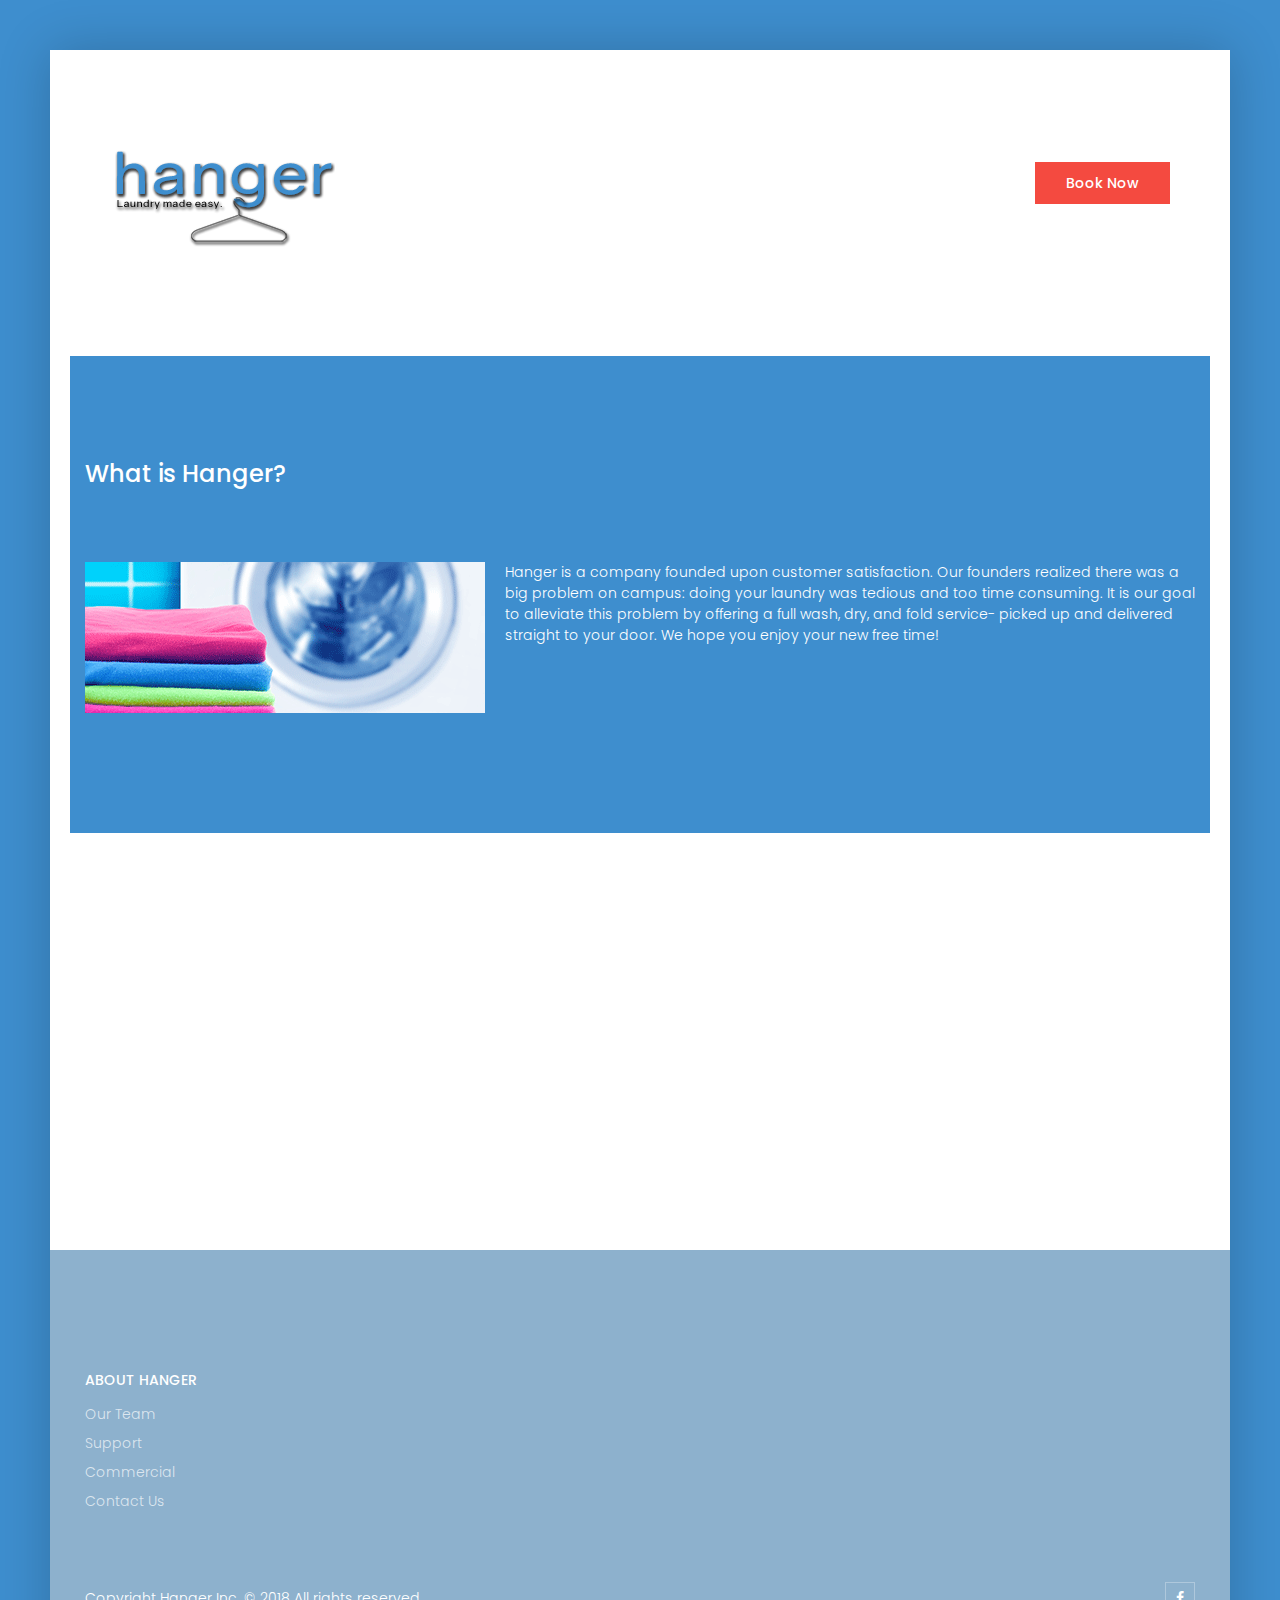
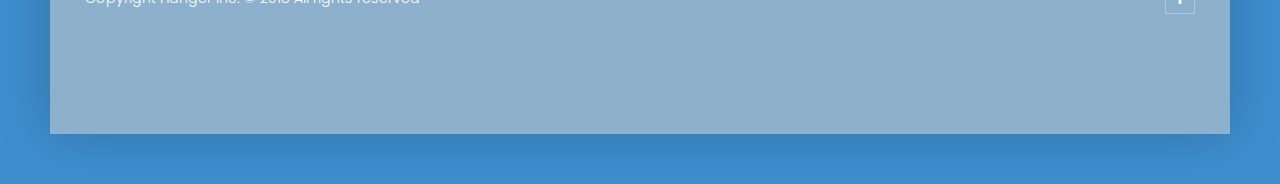
==== commit e248abfe: "full update" ====
--- a/about.html
+++ b/about.html
@@ -2,7 +2,7 @@
 <html lang="zxx" class="no-js">
 <head>
 	<!-- Mobile Specific Meta -->
-	<meta name="viewport" content="width=device-width, initial-scale=1, shrink-to-fit=no">
+	<meta name="viewport" content="width=device-width, initial-scale=1, shrink-to-fit=yes">
 	<!-- Favicon-->
 	<link rel="shortcut icon" href="img/fav.png">
 	<!-- Author Meta -->
@@ -14,7 +14,7 @@
 	<!-- meta character set -->
 	<meta charset="UTF-8">
 	<!-- Site Title -->
-	<title>Dup</title>
+	<title>Hanger Laundry Service @ FSU</title>
 
 	<link href="https://fonts.googleapis.com/css?family=Poppins:100,300,500" rel="stylesheet">
 		<!--
@@ -35,637 +35,89 @@
 				<div class="header-wrap">
 					<div class="header-top d-flex justify-content-between align-items-center">
 						<div class="logo">
-							<a href="index.html"><img src="img/logo2.png" alt=""></a>
+							<a href="index.html"><img src="img/logo3.gif" alt=""></a>
 						</div>
-						<div class="main-menubar white-menubar d-flex align-items-center">
-							<nav class="hide">
-								<a href="index.html">Home</a>
-								<a href="generic.html">Generic</a>
-								<a href="elements.html">Elements</a>
-							</nav>
-							<div class="menu-bar"><span class="lnr lnr-menu"></span></div>
-						</div>
+						<div class="main-menubar d-flex align-items-center">
+								
+								 <a href="javascript:void( window.open( 'https://form.jotform.com/80796592901164', 'blank', 'scrollbars=yes, toolbar=no, width=700, height=500' ) ) " class="genric-btn danger"> Book Now </a>
+								
+																				</div>
 					</div>
 				</div>
 			</header>
 		<!-- End Header Area -->
 		<!-- Start Banner Area -->
-		<section class="generic-banner element-banner relative">
+		<section class="banner-area2 relative">
+		
 			<div class="container">
-				<div class="row height align-items-center justify-content-center">
-					<div class="col-lg-10">
-						<div class="banner-content text-center">
-							<h2 class="text-white">The Elements Page</h2>
-							<p class="text-white">It won’t be a bigger problem to find one video game lover in your <br> neighbor. Since the introduction of Virtual Game.</p>
+				<div class="row fullscreen align-items-center justify-content-between">
+				<section class="about-generic-area">
+			<div class="overlay overlay-bg"></div>
+			<div class="container border-top-generic">
+				<h3 class="about-title mb-70 text-white">What is Hanger?</h3>
+				<div class="row">
+					<div class="col-md-12">
+						<div class="img-text">
+							<img src="img/pile.gif" alt="" class="img-fluid float-left mr-20 mb-20">
+							<p class="text-white">Hanger is a company founded upon customer satisfaction. Our founders realized
+							there was a big problem on campus: doing your laundry was tedious and too time consuming.
+							It is our goal to alleviate this problem by offering a full wash, dry, and fold service- picked up and
+							delivered straight to your door. We hope you enjoy your new free time!</p>
 						</div>
 					</div>
+					
+				</div>
+			</div>
+		</section>
+					<div class="col-lg-6 col-md-7 col-sm-8">
+					
+						<div class="banner-content">
+							
+						</div>
+					</div>
+					
 				</div>
 			</div>
 		</section>
 		<!-- End Banner Area -->
-		<!-- Start Sample Area -->
-		<section class="sample-text-area">
-			<div class="container">
-				<h3 class="text-heading">Text Sample</h3>
-				<p class="sample-text">
-					Every avid independent filmmaker has <b>Bold</b> about making that <i>Italic</i> interest documentary, or short film to show off their creative prowess. Many have great ideas and want to “wow” the<sup>Superscript</sup> scene, or video renters with their big project.  But once you have the<sub>Subscript</sub> “in the can” (no easy feat), how do you move from a <del>Strike</del> through of master DVDs with the <u>“Underline”</u> marked hand-written title inside a secondhand CD case, to a pile of cardboard boxes full of shiny new, retail-ready DVDs, with UPC barcodes and polywrap sitting on your doorstep?  You need to create eye-popping artwork and have your project replicated. Using a reputable full service DVD Replication company like PacificDisc, Inc. to partner with is certainly a helpful option to ensure a professional end result, but to help with your DVD replication project, here are 4 easy steps to follow for good DVD replication results:
-				</p>
-			</div>
-		</section>
-		<!-- End Sample Area -->
-		<!-- Start Button -->
-		<section class="button-area">
-			<div class="container border-top-generic">
-				<h3 class="text-heading">Sample Buttons</h3>
-				<div class="button-group-area">
-					<a href="#" class="genric-btn default">Default</a>
-					<a href="#" class="genric-btn primary">Primary</a>
-					<a href="#" class="genric-btn success">Success</a>
-					<a href="#" class="genric-btn info">Info</a>
-					<a href="#" class="genric-btn warning">Warning</a>
-					<a href="#" class="genric-btn danger">Danger</a>
-					<a href="#" class="genric-btn link">Link</a>
-					<a href="#" class="genric-btn disable">Disable</a>
-				</div>
-				<div class="button-group-area mt-10">
-					<a href="#" class="genric-btn default-border">Default</a>
-					<a href="#" class="genric-btn primary-border">Primary</a>
-					<a href="#" class="genric-btn success-border">Success</a>
-					<a href="#" class="genric-btn info-border">Info</a>
-					<a href="#" class="genric-btn warning-border">Warning</a>
-					<a href="#" class="genric-btn danger-border">Danger</a>
-					<a href="#" class="genric-btn link-border">Link</a>
-					<a href="#" class="genric-btn disable">Disable</a>
-				</div>
-				<div class="button-group-area mt-40">
-					<a href="#" class="genric-btn default radius">Default</a>
-					<a href="#" class="genric-btn primary radius">Primary</a>
-					<a href="#" class="genric-btn success radius">Success</a>
-					<a href="#" class="genric-btn info radius">Info</a>
-					<a href="#" class="genric-btn warning radius">Warning</a>
-					<a href="#" class="genric-btn danger radius">Danger</a>
-					<a href="#" class="genric-btn link radius">Link</a>
-					<a href="#" class="genric-btn disable radius">Disable</a>
-				</div>
-				<div class="button-group-area mt-10">
-					<a href="#" class="genric-btn default-border radius">Default</a>
-					<a href="#" class="genric-btn primary-border radius">Primary</a>
-					<a href="#" class="genric-btn success-border radius">Success</a>
-					<a href="#" class="genric-btn info-border radius">Info</a>
-					<a href="#" class="genric-btn warning-border radius">Warning</a>
-					<a href="#" class="genric-btn danger-border radius">Danger</a>
-					<a href="#" class="genric-btn link-border radius">Link</a>
-					<a href="#" class="genric-btn disable radius">Disable</a>
-				</div>
-				<div class="button-group-area mt-40">
-					<a href="#" class="genric-btn default circle">Default</a>
-					<a href="#" class="genric-btn primary circle">Primary</a>
-					<a href="#" class="genric-btn success circle">Success</a>
-					<a href="#" class="genric-btn info circle">Info</a>
-					<a href="#" class="genric-btn warning circle">Warning</a>
-					<a href="#" class="genric-btn danger circle">Danger</a>
-					<a href="#" class="genric-btn link circle">Link</a>
-					<a href="#" class="genric-btn disable circle">Disable</a>
-				</div>
-				<div class="button-group-area mt-10">
-					<a href="#" class="genric-btn default-border circle">Default</a>
-					<a href="#" class="genric-btn primary-border circle">Primary</a>
-					<a href="#" class="genric-btn success-border circle">Success</a>
-					<a href="#" class="genric-btn info-border circle">Info</a>
-					<a href="#" class="genric-btn warning-border circle">Warning</a>
-					<a href="#" class="genric-btn danger-border circle">Danger</a>
-					<a href="#" class="genric-btn link-border circle">Link</a>
-					<a href="#" class="genric-btn disable circle">Disable</a>
-				</div>
-				<div class="button-group-area mt-40">
-					<a href="#" class="genric-btn default circle arrow">Default<span class="lnr lnr-arrow-right"></span></a>
-					<a href="#" class="genric-btn primary circle arrow">Primary<span class="lnr lnr-arrow-right"></span></a>
-					<a href="#" class="genric-btn success circle arrow">Success<span class="lnr lnr-arrow-right"></span></a>
-					<a href="#" class="genric-btn info circle arrow">Info<span class="lnr lnr-arrow-right"></span></a>
-					<a href="#" class="genric-btn warning circle arrow">Warning<span class="lnr lnr-arrow-right"></span></a>
-					<a href="#" class="genric-btn danger circle arrow">Danger<span class="lnr lnr-arrow-right"></span></a>
-				</div>
-				<div class="button-group-area mt-10">
-					<a href="#" class="genric-btn default-border circle arrow">Default<span class="lnr lnr-arrow-right"></span></a>
-					<a href="#" class="genric-btn primary-border circle arrow">Primary<span class="lnr lnr-arrow-right"></span></a>
-					<a href="#" class="genric-btn success-border circle arrow">Success<span class="lnr lnr-arrow-right"></span></a>
-					<a href="#" class="genric-btn info-border circle arrow">Info<span class="lnr lnr-arrow-right"></span></a>
-					<a href="#" class="genric-btn warning-border circle arrow">Warning<span class="lnr lnr-arrow-right"></span></a>
-					<a href="#" class="genric-btn danger-border circle arrow">Danger<span class="lnr lnr-arrow-right"></span></a>
-				</div>
-				<div class="button-group-area mt-40">
-					<a href="#" class="genric-btn primary e-large">Extra Large</a>
-					<a href="#" class="genric-btn success large">Large</a>
-					<a href="#" class="genric-btn primary">Default</a>
-					<a href="#" class="genric-btn success medium">Medium</a>
-					<a href="#" class="genric-btn primary small">Small</a>
-				</div>
-				<div class="button-group-area mt-10">
-					<a href="#" class="genric-btn primary-border e-large">Extra Large</a>
-					<a href="#" class="genric-btn success-border large">Large</a>
-					<a href="#" class="genric-btn primary-border">Default</a>
-					<a href="#" class="genric-btn success-border medium">Medium</a>
-					<a href="#" class="genric-btn primary-border small">Small</a>
-				</div>
-			</div>
-		</section>
-		<!-- End Button -->
-		<!-- Start Align Area -->
-		<div class="white-bg">
-			<div class="container">
-				<div class="section-top-border">
-					<h3 class="mb-30">Left Aligned</h3>
-					<div class="row">
-						<div class="col-md-3">
-							<img src="img/d.jpg" alt="" class="img-fluid">
-						</div>
-						<div class="col-md-9 mt-sm-20">
-							<p>Recently, the US Federal government banned online casinos from operating in America by making it illegal to transfer money to them through any US bank or payment system. As a result of this law, most of the popular online casino networks such as Party Gaming and PlayTech left the United States. Overnight, online casino players found themselves being chased by the Federal government. But, after a fortnight, the online casino industry came up with a solution and new online casinos started taking root. These began to operate under a different business umbrella, and by doing that, rendered the transfer of money to and from them legal. A major part of this was enlisting electronic banking systems that would accept this new clarification and start doing business with me. Listed in this article are the electronic banking systems that accept players from the United States that wish to play in online casinos.</p>
-						</div>
-					</div>
-				</div>
-				<div class="section-top-border text-right">
-					<h3 class="mb-30">Right Aligned</h3>
-					<div class="row">
-						<div class="col-md-9">
-							<p class="text-right">Over time, even the most sophisticated, memory packed computer can begin to run slow if we don’t do something to prevent it. The reason why has less to do with how computers are made and how they age and more to do with the way we use them. You see, all of the daily tasks that we do on our PC from running programs to downloading and deleting software can make our computer sluggish. To keep this from happening, you need to understand the reasons why your PC is getting slower and do something to keep your PC running at its best. You can do this through regular maintenance and PC performance optimization programs</p>
-							<p class="text-right">Before we discuss all of the things that could be affecting your PC’s performance, let’s talk a little about what symptoms</p>
-						</div>
-						<div class="col-md-3">
-							<img src="img/d.jpg" alt="" class="img-fluid">
-						</div>
-					</div>
-				</div>
-				<div class="section-top-border">
-					<h3 class="mb-30">Definition</h3>
-					<div class="row">
-						<div class="col-md-4">
-							<div class="single-defination">
-								<h4 class="mb-20">Definition 01</h4>
-								<p>Recently, the US Federal government banned online casinos from operating in America by making it illegal to transfer money to them through any US bank or payment system. As a result of this law, most of the popular online casino networks</p>
-							</div>
-						</div>
-						<div class="col-md-4">
-							<div class="single-defination">
-								<h4 class="mb-20">Definition 02</h4>
-								<p>Recently, the US Federal government banned online casinos from operating in America by making it illegal to transfer money to them through any US bank or payment system. As a result of this law, most of the popular online casino networks</p>
-							</div>
-						</div>
-						<div class="col-md-4">
-							<div class="single-defination">
-								<h4 class="mb-20">Definition 03</h4>
-								<p>Recently, the US Federal government banned online casinos from operating in America by making it illegal to transfer money to them through any US bank or payment system. As a result of this law, most of the popular online casino networks</p>
-							</div>
-						</div>
-					</div>
-				</div>
-				<div class="section-top-border">
-					<h3 class="mb-30">Block Quotes</h3>
-					<div class="row">
-						<div class="col-lg-12">
-							<blockquote class="generic-blockquote">
-								“Recently, the US Federal government banned online casinos from operating in America by making it illegal to transfer money to them through any US bank or payment system. As a result of this law, most of the popular online casino networks such as Party Gaming and PlayTech left the United States. Overnight, online casino players found themselves being chased by the Federal government. But, after a fortnight, the online casino industry came up with a solution and new online casinos started taking root. These began to operate under a different business umbrella, and by doing that, rendered the transfer of money to and from them legal. A major part of this was enlisting electronic banking systems that would accept this new clarification and start doing business with me. Listed in this article are the electronic banking”
-							</blockquote>
-						</div>
-					</div>
-				</div>
-				<div class="section-top-border">
-					<h3 class="mb-30">Table</h3>
-					<div class="progress-table-wrap">
-						<div class="progress-table">
-							<div class="table-head">
-								<div class="serial">#</div>
-								<div class="country">Countries</div>
-								<div class="visit">Visits</div>
-								<div class="percentage">Percentages</div>
-							</div>
-							<div class="table-row">
-								<div class="serial">01</div>
-								<div class="country"> <img src="img/f1.jpg" alt="flag">Canada</div>
-								<div class="visit">645032</div>
-								<div class="percentage">
-									<div class="progress">
-										<div class="progress-bar color-1" role="progressbar" style="width: 80%" aria-valuenow="80" aria-valuemin="0" aria-valuemax="100"></div>
-									</div>
-								</div>
-							</div>
-							<div class="table-row">
-								<div class="serial">02</div>
-								<div class="country"> <img src="img/f2.jpg" alt="flag">Canada</div>
-								<div class="visit">645032</div>
-								<div class="percentage">
-									<div class="progress">
-										<div class="progress-bar color-2" role="progressbar" style="width: 30%" aria-valuenow="30" aria-valuemin="0" aria-valuemax="100"></div>
-									</div>
-								</div>
-							</div>
-							<div class="table-row">
-								<div class="serial">03</div>
-								<div class="country"> <img src="img/f3.jpg" alt="flag">Canada</div>
-								<div class="visit">645032</div>
-								<div class="percentage">
-									<div class="progress">
-										<div class="progress-bar color-3" role="progressbar" style="width: 55%" aria-valuenow="55" aria-valuemin="0" aria-valuemax="100"></div>
-									</div>
-								</div>
-							</div>
-							<div class="table-row">
-								<div class="serial">04</div>
-								<div class="country"> <img src="img/f4.jpg" alt="flag">Canada</div>
-								<div class="visit">645032</div>
-								<div class="percentage">
-									<div class="progress">
-										<div class="progress-bar color-4" role="progressbar" style="width: 60%" aria-valuenow="60" aria-valuemin="0" aria-valuemax="100"></div>
-									</div>
-								</div>
-							</div>
-							<div class="table-row">
-								<div class="serial">05</div>
-								<div class="country"> <img src="img/f5.jpg" alt="flag">Canada</div>
-								<div class="visit">645032</div>
-								<div class="percentage">
-									<div class="progress">
-										<div class="progress-bar color-5" role="progressbar" style="width: 40%" aria-valuenow="40" aria-valuemin="0" aria-valuemax="100"></div>
-									</div>
-								</div>
-							</div>
-							<div class="table-row">
-								<div class="serial">06</div>
-								<div class="country"> <img src="img/f6.jpg" alt="flag">Canada</div>
-								<div class="visit">645032</div>
-								<div class="percentage">
-									<div class="progress">
-										<div class="progress-bar color-6" role="progressbar" style="width: 70%" aria-valuenow="70" aria-valuemin="0" aria-valuemax="100"></div>
-									</div>
-								</div>
-							</div>
-							<div class="table-row">
-								<div class="serial">07</div>
-								<div class="country"> <img src="img/f7.jpg" alt="flag">Canada</div>
-								<div class="visit">645032</div>
-								<div class="percentage">
-									<div class="progress">
-										<div class="progress-bar color-7" role="progressbar" style="width: 30%" aria-valuenow="30" aria-valuemin="0" aria-valuemax="100"></div>
-									</div>
-								</div>
-							</div>
-							<div class="table-row">
-								<div class="serial">08</div>
-								<div class="country"> <img src="img/f8.jpg" alt="flag">Canada</div>
-								<div class="visit">645032</div>
-								<div class="percentage">
-									<div class="progress">
-										<div class="progress-bar color-8" role="progressbar" style="width: 60%" aria-valuenow="60" aria-valuemin="0" aria-valuemax="100"></div>
-									</div>
-								</div>
-							</div>
-						</div>
-					</div>
-				</div>
-				<div class="section-top-border">
-					<h3>Image Gallery</h3>
-					<div class="row gallery-item">
-						<div class="col-md-4">
-							<a href="img/g1.jpg" class="img-pop-up"><div class="single-gallery-image" style="background: url(img/g1.jpg);"></div></a>
-						</div>
-						<div class="col-md-4">
-							<a href="img/g2.jpg" class="img-pop-up"><div class="single-gallery-image" style="background: url(img/g2.jpg);"></div></a>
-						</div>
-						<div class="col-md-4">
-							<a href="img/g3.jpg" class="img-pop-up"><div class="single-gallery-image" style="background: url(img/g3.jpg);"></div></a>
-						</div>
-						<div class="col-md-6">
-							<a href="img/g4.jpg" class="img-pop-up"><div class="single-gallery-image" style="background: url(img/g4.jpg);"></div></a>
-						</div>
-						<div class="col-md-6">
-							<a href="img/g5.jpg" class="img-pop-up"><div class="single-gallery-image" style="background: url(img/g5.jpg);"></div></a>
-						</div>
-						<div class="col-md-4">
-							<a href="img/g6.jpg" class="img-pop-up"><div class="single-gallery-image" style="background: url(img/g6.jpg);"></div></a>
-						</div>
-						<div class="col-md-4">
-							<a href="img/g7.jpg" class="img-pop-up"><div class="single-gallery-image" style="background: url(img/g7.jpg);"></div></a>
-						</div>
-						<div class="col-md-4">
-							<a href="img/g8.jpg" class="img-pop-up"><div class="single-gallery-image" style="background: url(img/g8.jpg);"></div></a>
-						</div>
-					</div>
-				</div>
-				<div class="section-top-border">
-					<div class="row">
-						<div class="col-md-4">
-							<h3 class="mb-20">Image Gallery</h3>
-							<div class="typography">
-								<h1>This is header 01</h1>
-								<h2>This is header 02</h2>
-								<h3>This is header 03</h3>
-								<h4>This is header 04</h4>
-								<h5>This is header 01</h5>
-								<h6>This is header 01</h6>
-							</div>
-						</div>
-						<div class="col-md-4 mt-sm-30">
-							<h3 class="mb-20">Unordered List</h3>
-							<div class="">
-								<ul class="unordered-list">
-									<li>Fta Keys</li>
-									<li>For Women Only Your Computer Usage</li>
-									<li>Facts Why Inkjet Printing Is Very Appealing
-										<ul>
-											<li>Addiction When Gambling Becomes
-												<ul>
-													<li>Protective Preventative Maintenance</li>
-												</ul>
-											</li>
-										</ul>
-									</li>
-									<li>Dealing With Technical Support 10 Useful Tips</li>
-									<li>Make Myspace Your Best Designed Space</li>
-									<li>Cleaning And Organizing Your Computer</li>
-								</ul>
-							</div>
-						</div>
-						<div class="col-md-4 mt-sm-30">
-							<h3 class="mb-20">Ordered List</h3>
-							<div class="">
-								<ol class="ordered-list">
-									<li><span>Fta Keys</span></li>
-									<li><span>For Women Only Your Computer Usage</span></li>
-									<li><span>Facts Why Inkjet Printing Is Very Appealing</span>
-										<ol class="ordered-list-alpha">
-											<li><span>Addiction When Gambling Becomes</span>
-												<ol class="ordered-list-roman">
-													<li><span>Protective Preventative Maintenance</span></li>
-												</ol>
-											</li>
-										</ol>
-									</li>
-									<li><span>Dealing With Technical Support 10 Useful Tips</span></li>
-									<li><span>Make Myspace Your Best Designed Space</span></li>
-									<li><span>Cleaning And Organizing Your Computer</span></li>
-								</ol>
-							</div>
-						</div>
-					</div>
-				</div>
-				<div class="section-top-border">
-					<div class="row">
-						<div class="col-lg-8 col-md-8">
-							<h3 class="mb-30">Form Element</h3>
-							<form action="#">
-								<div class="mt-10">
-									<input type="text" name="first_name" placeholder="First Name" onfocus="this.placeholder = ''" onblur="this.placeholder = 'First Name'" required class="single-input">
-								</div>
-								<div class="mt-10">
-									<input type="text" name="last_name" placeholder="Last Name" onfocus="this.placeholder = ''" onblur="this.placeholder = 'Last Name'" required class="single-input">
-								</div>
-								<div class="mt-10">
-									<input type="text" name="last_name" placeholder="Last Name" onfocus="this.placeholder = ''" onblur="this.placeholder = 'Last Name'" required class="single-input">
-								</div>
-								<div class="mt-10">
-									<input type="email" name="EMAIL" placeholder="Email address" onfocus="this.placeholder = ''" onblur="this.placeholder = 'Email address'" required class="single-input">
-								</div>
-								<div class="input-group-icon mt-10">
-									<div class="icon"><i class="fa fa-thumb-tack" aria-hidden="true"></i></div>
-									<input type="text" name="address" placeholder="Address" onfocus="this.placeholder = ''" onblur="this.placeholder = 'Address'" required class="single-input">
-								</div>
-								<div class="input-group-icon mt-10">
-									<div class="icon"><i class="fa fa-plane" aria-hidden="true"></i></div>
-									<div class="form-select">
-										<select>
-											<option value="1">City</option>
-											<option value="1">Dhaka</option>
-											<option value="1">Dilli</option>
-											<option value="1">Newyork</option>
-											<option value="1">Islamabad</option>
-										</select>
-									</div>
-								</div>
-								<div class="input-group-icon mt-10">
-									<div class="icon"><i class="fa fa-globe" aria-hidden="true"></i></div>
-									<div class="form-select">
-										<select>
-											<option value="1">Country</option>
-											<option value="1">Bangladesh</option>
-											<option value="1">India</option>
-											<option value="1">England</option>
-											<option value="1">Srilanka</option>
-										</select>
-									</div>
-								</div>
-
-								<div class="mt-10">
-									<textarea class="single-textarea" placeholder="Message" onfocus="this.placeholder = ''" onblur="this.placeholder = 'Message'" required></textarea>
-								</div>
-									<div class="mt-10">
-										<input type="text" name="first_name" placeholder="Primary color" onfocus="this.placeholder = ''" onblur="this.placeholder = 'Primary color'" required class="single-input-primary">
-									</div>
-									<div class="mt-10">
-										<input type="text" name="first_name" placeholder="Accent color" onfocus="this.placeholder = ''" onblur="this.placeholder = 'Accent color'" required class="single-input-accent">
-									</div>
-									<div class="mt-10">
-										<input type="text" name="first_name" placeholder="Secondary color" onfocus="this.placeholder = ''" onblur="this.placeholder = 'Secondary color'" required class="single-input-secondary">
-									</div>
-								</form>
-							</div>
-							<div class="col-lg-3 col-md-4 mt-sm-30">
-								<div class="single-element-widget">
-									<h3 class="mb-30">Switches</h3>
-									<div class="switch-wrap d-flex justify-content-between">
-										<p>01. Sample Switch</p>
-										<div class="primary-switch">
-											<input type="checkbox" id="default-switch">
-											<label for="default-switch"></label>
-										</div>
-									</div>
-									<div class="switch-wrap d-flex justify-content-between">
-										<p>02. Primary Color Switch</p>
-										<div class="primary-switch">
-											<input type="checkbox" id="primary-switch" checked>
-											<label for="primary-switch"></label>
-										</div>
-									</div>
-									<div class="switch-wrap d-flex justify-content-between">
-										<p>03. Confirm Color Switch</p>
-										<div class="confirm-switch">
-											<input type="checkbox" id="confirm-switch" checked>
-											<label for="confirm-switch"></label>
-										</div>
-									</div>
-								</div>
-								<div class="single-element-widget mt-30">
-									<h3 class="mb-30">Selectboxes</h3>
-									<div class="default-select">
-										<select>
-											<option value="1">English</option>
-											<option value="1">Spanish</option>
-											<option value="1">Arabic</option>
-											<option value="1">Portuguise</option>
-											<option value="1">Bengali</option>
-										</select>
-									</div>
-								</div>
-								<div class="single-element-widget mt-30">
-									<h3 class="mb-30">Checkboxes</h3>
-									<div class="switch-wrap d-flex justify-content-between">
-										<p>01. Sample Checkbox</p>
-										<div class="primary-checkbox">
-											<input type="checkbox" id="default-checkbox">
-											<label for="default-checkbox"></label>
-										</div>
-									</div>
-									<div class="switch-wrap d-flex justify-content-between">
-										<p>02. Primary Color Checkbox</p>
-										<div class="primary-checkbox">
-											<input type="checkbox" id="primary-checkbox" checked>
-											<label for="primary-checkbox"></label>
-										</div>
-									</div>
-									<div class="switch-wrap d-flex justify-content-between">
-										<p>03. Confirm Color Checkbox</p>
-										<div class="confirm-checkbox">
-											<input type="checkbox" id="confirm-checkbox">
-											<label for="confirm-checkbox"></label>
-										</div>
-									</div>
-									<div class="switch-wrap d-flex justify-content-between">
-										<p>04. Disabled Checkbox</p>
-										<div class="disabled-checkbox">
-											<input type="checkbox" id="disabled-checkbox" disabled>
-											<label for="disabled-checkbox"></label>
-										</div>
-									</div>
-									<div class="switch-wrap d-flex justify-content-between">
-										<p>05. Disabled Checkbox active</p>
-										<div class="disabled-checkbox">
-											<input type="checkbox" id="disabled-checkbox-active" checked disabled>
-											<label for="disabled-checkbox-active"></label>
-										</div>
-									</div>
-								</div>
-								<div class="single-element-widget mt-30">
-									<h3 class="mb-30">Radios</h3>
-									<div class="switch-wrap d-flex justify-content-between">
-										<p>01. Sample radio</p>
-										<div class="primary-radio">
-											<input type="checkbox" id="default-radio">
-											<label for="default-radio"></label>
-										</div>
-									</div>
-									<div class="switch-wrap d-flex justify-content-between">
-										<p>02. Primary Color radio</p>
-										<div class="primary-radio">
-											<input type="checkbox" id="primary-radio" checked>
-											<label for="primary-radio"></label>
-										</div>
-									</div>
-									<div class="switch-wrap d-flex justify-content-between">
-										<p>03. Confirm Color radio</p>
-										<div class="confirm-radio">
-											<input type="checkbox" id="confirm-radio" checked>
-											<label for="confirm-radio"></label>
-										</div>
-									</div>
-									<div class="switch-wrap d-flex justify-content-between">
-										<p>04. Disabled radio</p>
-										<div class="disabled-radio">
-											<input type="checkbox" id="disabled-radio" disabled>
-											<label for="disabled-radio"></label>
-										</div>
-									</div>
-									<div class="switch-wrap d-flex justify-content-between">
-										<p>05. Disabled radio active</p>
-										<div class="disabled-radio">
-											<input type="checkbox" id="disabled-radio-active" checked disabled>
-											<label for="disabled-radio-active"></label>
-										</div>
-									</div>
-								</div>
-							</div>
-						</div>
-					</div>
-				</div>
-			</div>
-				<!-- End Align Area -->
-		<!-- Strat Footer Area -->
+<!-- Strat Footer Area -->
 		<footer class="section-gap footer-widget-area">
 			<div class="overlay overlay-bg"></div>
 			<div class="container">
-				<div class="subscription-area">
-					<div class="row justify-content-center">
-						<div class="col-lg-6">
-							<div id="mc_embed_signup">
-								<form target="_blank" novalidate action="https://spondonit.us12.list-manage.com/subscribe/post?u=1462626880ade1ac87bd9c93a&id=92a4423d01" method="get" class="subscription relative">
-									<input type="email" name="EMAIL" placeholder="Email address" onfocus="this.placeholder = ''" onblur="this.placeholder = 'Email address'" required>
-									<div style="position: absolute; left: -5000px;">
-										<input type="text" name="b_36c4fd991d266f23781ded980_aefe40901a" tabindex="-1" value="">
-									</div>
-									<button class="primary-btn">Subscribe now<span class="lnr lnr-arrow-right"></span></button>
-									<div class="info"></div>
-								</form>
-							</div>
-						</div>
-					</div>
-				</div>
+				
 				<div class="row">
 					<div class="col-lg-3 col-sm-6">
 						<div class="single-footer-widget">
-							<h6 class="text-white text-uppercase mb-20">About Agency</h6>
+							<h6 class="text-white text-uppercase mb-20">About Hanger</h6>
 							<ul class="footer-nav">
-								<li><a href="#">Managed Website</a></li>
-								<li><a href="#">Manage Reputation</a></li>
-								<li><a href="#">Power Tools</a></li>
-								<li><a href="#">Marketing Service</a></li>
+								<li><a href="#">Our Team</a></li>
+								<li><a href="#">Support</a></li>
+								<li><a href="#">Commercial</a></li>
+								<li><a href="#">Contact Us</a></li>
 							</ul>
 						</div>
 					</div>
 					<div class="col-lg-3 col-sm-6">
 						<div class="single-footer-widget">
-							<h6 class="text-white text-uppercase mb-20">Navigation Links</h6>
-							<ul class="footer-nav">
-								<li><a href="#">Home</a></li>
-								<li><a href="#">Main Features</a></li>
-								<li><a href="#">Offered Services</a></li>
-								<li><a href="#">Latest Portfolio</a></li>
-							</ul>
+														</ul>
 						</div>
 					</div>
 					<div class="col-lg-3 col-sm-6">
 						<div class="single-footer-widget">
-							<h6 class="text-white text-uppercase mb-20">Navigation Links</h6>
-							<ul class="footer-nav">
-								<li><a href="#">Works & Builders</a></li>
-								<li><a href="#">Works & Wordpress</a></li>
-								<li><a href="#">Works & Templates</a></li>
-							</ul>
-						</div>
+							</div>
 					</div>
 
 					<div class="col-lg-3 col-sm-6">
 						<div class="single-footer-widget">
-							<h6 class="text-white text-uppercase mb-20">Instafeed</h6>
-							<ul class="instafeed d-flex flex-wrap">
-								<li><img src="img/i1.jpg" alt=""></li>
-								<li><img src="img/i2.jpg" alt=""></li>
-								<li><img src="img/i3.jpg" alt=""></li>
-								<li><img src="img/i4.jpg" alt=""></li>
-								<li><img src="img/i5.jpg" alt=""></li>
-								<li><img src="img/i6.jpg" alt=""></li>
-								<li><img src="img/i7.jpg" alt=""></li>
-								<li><img src="img/i8.jpg" alt=""></li>
-							</ul>
+														
 						</div>
 					</div>
 				</div>
 				<div class="footer-bottom d-flex justify-content-between align-items-center flex-wrap">
-					<p class="footer-text m-0">Copyright &copy; 2018 All rights reserved   |   This template is made with <i class="fa fa-heart-o" aria-hidden="true"></i> by <a href="https://colorlib.com/">Colorlib</a></p>
+					<p class="footer-text m-0">Copyright Hanger Inc. &copy; 2018 All rights reserved   </p>
 					<div class="footer-social d-flex align-items-center">
 						<a href="#"><i class="fa fa-facebook"></i></a>
-						<a href="#"><i class="fa fa-twitter"></i></a>
-						<a href="#"><i class="fa fa-dribbble"></i></a>
-						<a href="#"><i class="fa fa-behance"></i></a>
-					</div>
-				</div>
+						</div>
 			</div>
 		</footer>
 		<!-- End Footer Area -->
--- a/css/main.css
+++ b/css/main.css
@@ -2038,6 +2038,13 @@
 
 .banner-area {
   background: #fff;
+  padding-top: 100px;
+}
+
+.banner-area2 {
+  background: #fff;
+  padding-top: 200px;
+  padding-bottom: 100px;
 }
 
 @media (max-width: 767px) {
@@ -2483,6 +2490,7 @@
 
 .footer-widget-area .footer-nav li {
   margin-top: 8px;
+  color: #fff;
 }
 
 .footer-widget-area .footer-nav li a {
@@ -2573,7 +2581,7 @@
 }
 
 .about-generic-area .overlay-bg {
-  background: rgba(224, 0, 59, 0.8);
+  background: #3e8ece;
 }
 
 .about-generic-area .container {
@@ -2613,7 +2621,8 @@
 }
 a.nav2 {
  margin: 5px 25px;
-  
+  font-weight: bold;
+  font-size: 12pt;
   word-wrap: normal;
   display: inline-block;
  color: #f11515;
